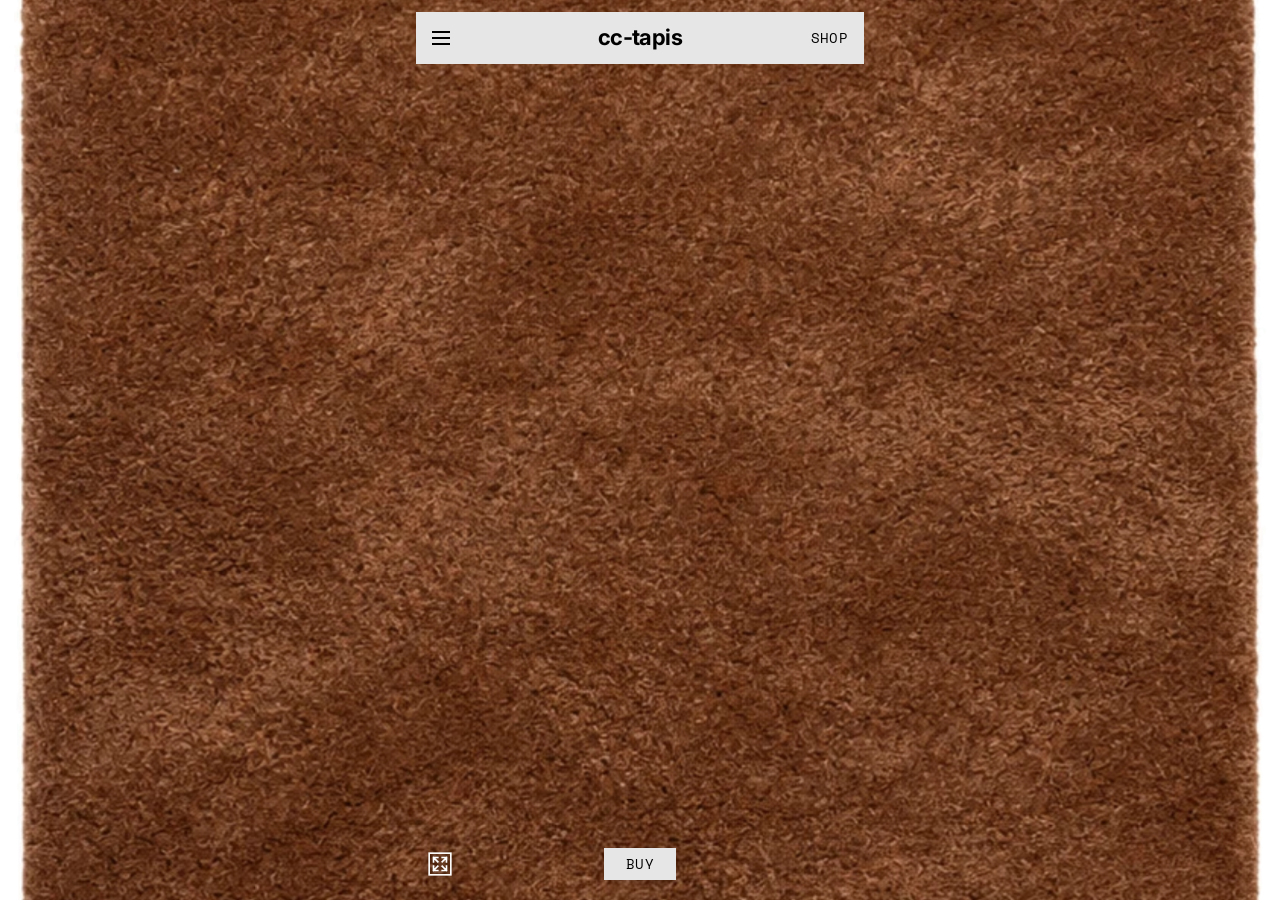
==== index.html @ 4717d080 "Buying: the rug rolls up into the bag, a pink note as on cc-tapis.com, the bag, check out and thank " ====
<!doctype html>
<html lang="en">
<head>
  <meta charset="utf-8">
  <meta name="viewport" content="width=device-width, initial-scale=1, viewport-fit=cover">
  <meta name="theme-color" content="#ffffff">
  <title>cc-tapis | Digital carpets</title>

  <link rel="preconnect" href="https://fonts.googleapis.com">
  <link rel="preconnect" href="https://fonts.gstatic.com" crossorigin>
  <link href="https://fonts.googleapis.com/css2?family=Inter:wght@300;400;600;700&family=Space+Mono:wght@400;700&display=swap" rel="stylesheet">


  <!-- The styles and the code below are fetched fresh on every visit (the live site would otherwise
       let phones keep an old copy for 10 minutes), so a change shows as soon as it's pushed -->
  <script>
    var fresh = Date.now();
    document.write('<link rel="stylesheet" href="css/tokens.css?' + fresh + '">');
    document.write('<link rel="stylesheet" href="css/main.css?' + fresh + '">');
  </script>
</head>
<body class="is-starting">

  <!-- Full screen: the carpet you can zoom and move around, with an arrow on each side -->
  <main class="stage" data-viewer>
    <div class="carpet">
      <img src="images/carpet-02-cacao-cut.png" alt="Plain velvet cc-tapis rug, ready to draw on" draggable="false">
      <canvas class="carpet__brush"></canvas>
      <canvas class="carpet__paint" aria-hidden="true"></canvas> <!-- Ripple Square: the ripples you draw (js/carpet-ripple.js) -->
      <canvas class="carpet__wind" aria-hidden="true"></canvas> <!-- GrandMa Patterns: the pile moving in the wind (js/carpet-blow.js) -->
      <div class="carpet__light" aria-hidden="true"></div> <!-- Hypercode: the lamp's light (js/carpet-lamp.js) -->
    </div>

    <!-- Zoomed out, a slim arrow each side of the rug, in the white beside it: there's another
         collection that way (swipe, or tap the arrow); none past the first or the last
         (js/carpet-collections.js) -->
    <button class="arrow arrow--prev" aria-label="Previous collection" data-switch="-1">
      <svg viewBox="0 0 8 16" aria-hidden="true"><path d="M7 1 1 8l6 7" /></svg>
    </button>
    <button class="arrow arrow--next" aria-label="Next collection" data-switch="1">
      <svg viewBox="0 0 8 16" aria-hidden="true"><path d="m1 1 6 7-6 7" /></svg>
    </button>
    <!-- The verb: tells you what you can do with this carpet, shown for a few seconds when the page opens -->
    <p class="verb" aria-live="polite" data-verb>To touch</p>
  </main>

  <!-- Top: grey bar like cc-tapis.com -->
  <header class="bar bar--top" data-fit-top>
    <button class="bar__side bar__side--left" aria-label="Open menu"><span class="menu-icon"></span></button>
    <span class="wordmark">cc-tapis</span>
    <a class="bar__side bar__side--right mono" href="https://cc-tapis.com/shop" target="_blank" rel="noopener" data-shop>Shop</a>
    <!-- Once a rug is bought, Shop gives way to the bag, with how many rugs are in it (js/carpet-cart.js) -->
    <button class="bar__side bar__side--right cart-bag" aria-label="Your bag" hidden data-bag>
      <svg viewBox="0 0 24 24" aria-hidden="true"><path d="M4 8h16l-1.2 13H5.2z" /><path d="M8.5 8V6.5a3.5 3.5 0 0 1 7 0V8" /></svg>
      <span class="cart-bag__count" data-bag-count>0</span>
    </button>
  </header>

  <!-- While the whole rug is in view, under the top bar: the lamp (left, Hypercode only); the
       rug's name, designer, size and price (centre) -->
  <div class="rug-info" data-rug-info>
    <!-- The lamp: turn it to light the rug from any side -->
    <div class="lamp-dial" role="slider" tabindex="0" aria-label="Lamp direction" aria-valuemin="0" aria-valuemax="359" data-lamp>
      <span class="lamp-dial__lamp"></span>
      <!-- the light in the room: tap the lamp to switch (js/carpet-lamp.js) -->
      <svg class="mood-icon mood-icon--evening" viewBox="0 0 16 16" aria-hidden="true">
        <path d="M3.5 11a4.5 4.5 0 0 1 9 0M1.5 11h13M8 3.5v1.5M3.2 5.6l1 1M12.8 5.6l-1 1" />
      </svg>
      <svg class="mood-icon mood-icon--daylight" viewBox="0 0 16 16" aria-hidden="true">
        <circle cx="8" cy="8" r="3" />
        <path d="M8 1.5v1.8M8 12.7v1.8M1.5 8h1.8M12.7 8h1.8M3.4 3.4l1.3 1.3M11.3 11.3l1.3 1.3M3.4 12.6l1.3-1.3M11.3 4.7l1.3-1.3" />
      </svg>
      <svg class="mood-icon mood-icon--night" viewBox="0 0 16 16" aria-hidden="true">
        <path d="M12.5 10.2A5.2 5.2 0 0 1 5.8 3.5a5.2 5.2 0 1 0 6.7 6.7z" />
      </svg>
      <span class="lamp-dial__status mono" aria-live="polite" data-lamp-status></span>
    </div>
    <div class="rug-info__text" aria-live="polite">
      <p class="rug-info__name" data-rug-name></p>
      <p class="rug-info__designer" data-rug-designer></p>
      <p class="rug-info__size mono" data-rug-size></p>
    </div>
    <!-- Save your rug as an image (js/carpet-save.js) -->
    <button class="save-rug" aria-label="Save your rug" data-save>
      <svg viewBox="0 0 24 24" aria-hidden="true"><path d="M6 3h12v18l-6-4.5L6 21z" /></svg>
    </button>
  </div>

  <!-- GrandMa Patterns' wind, where Hypercode has its lamp: tap to let the rug listen to your
       breath, hold for a breath without the microphone (js/carpet-blow.js). While it listens, a
       ring round it breathes, and swells with your breath. -->
  <button class="tool tool--blow" aria-label="Blow on the rug" aria-pressed="false" data-blow>
    <svg viewBox="0 0 24 24" aria-hidden="true">
      <path class="blow-line blow-line--1" d="M3 8h10a3 3 0 1 0-3-3" />
      <path class="blow-line blow-line--2" d="M3 12h15a3 3 0 1 1-3 3" />
      <path class="blow-line blow-line--3" d="M3 16h6" />
    </svg>
    <span class="blow-status mono" aria-live="polite" data-blow-status></span>
  </button>

  <!-- While the whole rug is in view, under it, above Buy: the row (js/carpet-strip.js),
       Hypercode's shapes or colours, GrandMa Patterns' rugs or Ripple Square's colourways -->
  <div class="rug-shapes" data-shape-options data-rug-options data-fit-under></div>
  <!-- ... and above it, on Hypercode only, which the row shows: its shapes or its colours
       (js/carpet-shapes.js) -->
  <div class="rug-tabs" role="tablist" data-rug-tabs data-fit-under>
    <button class="rug-tabs__tab mono" role="tab" aria-selected="true" data-tab="shape">Shape</button>
    <button class="rug-tabs__tab mono" role="tab" aria-selected="false" data-tab="colour">Colour</button>
  </div>

  <!-- Bottom, floating over the carpet: zoom (left), buy (centre), about this rug (right) -->
  <nav class="bar bar--bottom" data-fit-bottom>
    <!-- Zoom: switch between the close-up and the whole rug. Arrows out when you can zoom out, in when you can zoom in -->
    <button class="tool tool--zoom" aria-label="Zoom in or out" data-zoom>
      <svg class="zoom-icon zoom-icon--out" viewBox="0 0 24 24" aria-hidden="true">
        <rect x="2" y="2" width="20" height="20" />
        <path d="M10 10 6 6M6 10V6h4M14 10l4-4M14 6h4v4M10 14l-4 4M6 14v4h4M14 14l4 4M18 14v4h-4" />
      </svg>
      <svg class="zoom-icon zoom-icon--in" viewBox="0 0 24 24" aria-hidden="true">
        <rect x="2" y="2" width="20" height="20" />
        <path d="M6 6l4 4M10 6v4H6M18 6l-4 4M14 6v4h4M6 18l4-4M6 14h4v4M18 18l-4-4M18 14h-4v4" />
      </svg>
    </button>

    <button class="button button--wide mono" data-buy>Buy</button>

    <!-- About this rug: opens the sheet below (js/carpet-info.js); only while the whole rug is in view -->
    <button class="tool info-button" aria-label="About this rug" aria-expanded="false" data-info>
      <svg class="info-icon" viewBox="0 0 24 24" aria-hidden="true"><path d="M7 2H2v20h5M17 2h5v20h-5M12 7v10M7 12h10" /></svg>
    </button>
  </nav>

  <!-- About this rug: a sheet sliding up from below, in the grey of the top bar, with the whole
       rug, a few words about it, and its description, details and customisation (js/carpet-info.js) -->
  <!-- Buying (js/carpet-cart.js): while the rug rolls up and away, nothing else reacts -->
  <div class="cart-shield" data-cart-shield></div>
  <!-- ... then, as on cc-tapis.com, a pink note: we are rolling up your rug -->
  <section class="cart-note mono" aria-live="polite" aria-hidden="true" data-cart-note>
    <div class="cart-rule"><span class="cart-rule__line" aria-hidden="true"></span><button class="cart-rule__close mono" data-cart-note-close>Close</button><span class="cart-rule__line" aria-hidden="true"></span></div>
    <p class="cart-note__text">We are rolling up your rug</p>
    <div class="cart-buttons">
      <button class="cart-button mono" data-cart-open>Go to cart</button>
      <button class="cart-button cart-button--dark mono" data-cart-checkout>Proceed to check out</button>
    </div>
    <div class="cart-rule"><span class="cart-rule__line" aria-hidden="true"></span></div>
  </section>
  <!-- The bag: the rugs in it, each with [–] to take it out, the total, and check out -->
  <div class="cart-backdrop" data-cart-backdrop></div>
  <section class="cart-sheet mono" aria-label="Your bag" aria-hidden="true" data-cart-sheet>
    <div class="cart-rule"><span class="cart-rule__line" aria-hidden="true"></span><button class="cart-rule__close mono" data-cart-close>Close</button><span class="cart-rule__line" aria-hidden="true"></span></div>
    <div class="cart-sheet__scroll" data-cart-list></div>
  </section>
  <!-- Checked out: the end of the journey -->
  <section class="cart-thanks mono" aria-hidden="true" data-cart-thanks></section>

  <div class="info-backdrop" data-info-backdrop></div>
  <section class="info-sheet" aria-label="About this rug" aria-hidden="true" data-info-sheet>
    <div class="info-sheet__top">
      <span class="info-sheet__title">About this rug</span>
      <button class="tool info-sheet__close" aria-label="Close" data-info-close>
        <svg class="info-icon" viewBox="0 0 24 24" aria-hidden="true"><path d="M7 2H2v20h5M17 2h5v20h-5M7 12h10" /></svg>
      </button>
    </div>
    <div class="info-sheet__scroll" data-info-scroll></div>
  </section>

  <script>
    [
      "js/carpet-viewer.js",
      "js/carpet-strip.js",
      "js/carpet-colors.js",
      "js/carpet-shapes.js",
      "js/carpet-lamp.js",
      "js/carpet-sound.js",
      "js/carpet-save.js",
      "js/carpet-menu.js",
      "js/carpet-wind-sound.js",
      "js/carpet-blow.js",
      "js/carpet-rugs.js",
      "js/carpet-ripple-sound.js",
      "js/carpet-ripple.js",
      "js/carpet-info.js",
      "js/carpet-cart.js",
      "js/carpet-collections.js",
    ].forEach(function (src) { document.write('<script src="' + src + '?' + fresh + '"><\/script>'); });
  </script>
</body>
</html>
---- css/tokens.css ----
/*
  cc-tapis design tokens
  Based on cc-tapis.com. Change values here and the whole site follows.
*/

:root {
  /* Colours */
  --color-ink: #000000;          /* text, icons */
  --color-paper: #ffffff;        /* page background */
  --color-panel: #e6e6e6;        /* header, menu, bottom bars */
  --color-muted: #b9b9b9;        /* secondary text, placeholders */
  --color-accent: #788ce6;       /* ticker bar, main accent (periwinkle) */
  --color-pink: #fab4ff;
  --color-yellow: #fff59b;
  --color-mint: #a0dcbe;
  --carpet-color: #7a4a33;       /* main colour of the carpet on screen (brown rug) */

  /* Fonts
     cc-tapis uses Neue Haas Unica, Apercu Mono and Alte Haas Grotesk (paid).
     Inter and Space Mono are free stand-ins loaded from Google Fonts.
     Alte Haas Grotesk is free to download; if you install it, it is used for headlines. */
  --font-sans: "Inter", "Helvetica Neue", Helvetica, Arial, sans-serif;
  --font-mono: "Space Mono", "Courier New", monospace;
  --font-display: "Alte Haas Grotesk", "Inter", "Helvetica Neue", sans-serif;

  /* Type sizes */
  --text-xs: 10px;    /* tiny mono labels */
  --text-sm: 12px;    /* mono menus, buttons, captions */
  --text-md: 16px;    /* body, titles */
  --text-lg: 24px;
  --text-xl: 34px;    /* headlines */
  --text-xxl: 45px;

  --leading-tight: 1.05;
  --leading-normal: 1.3;

  /* Spacing */
  --space-1: 4px;
  --space-2: 8px;
  --space-3: 12px;
  --space-4: 16px;   /* standard side margin on mobile */
  --space-5: 24px;
  --space-6: 32px;
  --space-7: 48px;
  --space-8: 64px;

  /* Layout */
  --ticker-height: 22px;
  --header-height: 52px;
  --tagline-height: 48px;    /* the "WE MAKE RUGS" ASCII block under the header */
  --page-max-width: 480px;   /* mobile first: the site stays phone-width on big screens */

  /* Motion */
  --ease: cubic-bezier(0.2, 0.7, 0.2, 1);
  --duration: 250ms;
}
---- css/main.css ----
/*
  cc-tapis single-screen app.
  The carpet fills the whole screen; grey bars float on top and bottom.
  All colours, fonts and sizes come from tokens.css.
*/

/* ---------- Reset ---------- */

*,
*::before,
*::after {
  box-sizing: border-box;
}

html,
body {
  margin: 0;
  padding: 0;
  height: 100%;
  overflow: hidden; /* no scroll */
}

img {
  display: block;
}

a {
  color: inherit;
  text-decoration: none;
}

button {
  font: inherit;
  color: inherit;
  background: none;
  border: 0;
  padding: 0;
  cursor: pointer;
}

/* ---------- Base ---------- */

body {
  background: var(--color-paper);
  color: var(--color-ink);
  font-family: var(--font-sans);
  font-size: var(--text-md);
  line-height: var(--leading-normal);
  -webkit-font-smoothing: antialiased;
  -webkit-tap-highlight-color: transparent;
  overscroll-behavior: none;
}

.mono {
  font-family: var(--font-mono);
  font-size: var(--text-sm);
  text-transform: uppercase;
  letter-spacing: 0.02em;
}

.wordmark {
  font-family: var(--font-sans);
  font-weight: 700;
  font-size: 22px;
  letter-spacing: -0.03em;
  line-height: 1;
  text-transform: lowercase;
  transform: translateY(-1px); /* lines its letters up with Shop by eye (the "p" hangs below) */
}

/* ---------- Stage: the carpet, full screen ---------- */

.stage {
  position: fixed;
  inset: 0;
  overflow: hidden;
  touch-action: none; /* we handle drag and pinch ourselves */
  user-select: none;
  -webkit-user-select: none;
  cursor: grab;
}

.stage:active {
  cursor: grabbing;
}

/* Positioned and scaled by js/carpet-viewer.js: the rug photo with the drawing canvas on top */
/* (a round rug's photo is already cut out round, with a soft edge: js/carpet-shapes.js) */

.carpet {
  position: absolute;
  top: 0;
  left: 0;
  max-width: none;
  transform-origin: 0 0;
  will-change: transform;
  opacity: 0;
  -webkit-user-drag: none;
}

.carpet.is-ready {
  opacity: 1;
  transition: opacity 220ms var(--ease);
}

/* Changing the rug: fades out, swaps, fades back in (js/carpet-viewer.js) */
.carpet.is-ready.is-changing {
  opacity: 0;
}

.carpet img,
.carpet__brush {
  position: absolute;
  inset: 0;
  width: 100%;
  height: 100%;
}

.carpet__brush {
  cursor: crosshair;
}

/* The arrows: slim, in the white margin beside the whole rug (never on it), level with its middle
   (--rug-y, js/carpet-viewer.js), their outer edge in line with the bookmark's and the lamp's;
   only while it's all in view, and none where there's no other collection that way
   (js/carpet-collections.js). Each is tappable a little wider than the arrow, towards the edge. */
.arrow {
  --arrow-edge: calc(max(var(--space-4), (100vw - var(--page-max-width)) / 2 + var(--space-4)) + 6px);
  position: absolute;
  top: var(--rug-y, 50%);
  z-index: 1;
  width: 30px;
  height: 56px;
  margin-top: -28px;
  display: grid;
  align-items: center;
  color: var(--color-ink);
  opacity: 0;
  pointer-events: none;
  transition: opacity var(--duration) var(--ease);
}

.is-zoomed-out .arrow {
  opacity: 1;
  pointer-events: auto;
}

.is-zoomed-out .arrow.is-end,
.is-zoomed-out.is-switching .arrow,
.is-reading .arrow,
.is-buying .arrow {
  opacity: 0;
  pointer-events: none;
}

.arrow svg {
  width: 8px;
  height: 16px;
  fill: none;
  stroke: currentColor;
  stroke-width: 1.5;
  stroke-linecap: square;
}

.arrow--prev {
  left: calc(var(--arrow-edge) - 16px);
  justify-items: end;
  padding-right: 6px;
}

.arrow--next {
  right: calc(var(--arrow-edge) - 16px);
  justify-items: start;
  padding-left: 6px;
}

/* Karbon (Klim Type Foundry), trial version (fonts/TestKarbon-Light.otf): check its licence before
   the site is made public; without the file, the next font is used */
@font-face {
  font-family: "Karbon";
  src: url("../fonts/TestKarbon-Light.otf") format("opentype"), local("Test Karbon Light"), local("TestKarbon-Light");
  font-weight: 300;
  font-display: swap;
}

/* The verb over the carpet: fades in over 3 seconds, stays, gone after 5 seconds (until the page is loaded again) */
/* Sits on the middle of the rug: --rug-x / --rug-y are set by js/carpet-viewer.js as the rug moves */
.verb {
  position: absolute;
  top: var(--rug-y, 50%);
  left: var(--rug-x, 50%);
  transform: translate(-50%, -50%);
  z-index: 1;
  margin: 0;
  font-family: "Karbon", var(--font-display);
  font-size: 42px;
  font-weight: 300;
  letter-spacing: -0.02em;
  line-height: 1;
  white-space: nowrap;
  /* glass letters: a see-through brown fill with a light edge and a soft shadow, so the carpet shows through */
  color: rgba(218, 170, 125, 0.45); /* the light wool brown of a brushed stroke */
  text-shadow:
    0 0 1px rgba(232, 196, 160, 0.7),
    0 1px 0 rgba(232, 196, 160, 0.25),
    0 2px 14px rgba(40, 20, 10, 0.25);
  pointer-events: none; /* you can start drawing right through it */
  animation: verb 5s ease-in-out forwards;
}

@keyframes verb {
  0% { opacity: 0; }
  60% { opacity: 1; }
  84% { opacity: 1; }
  100% { opacity: 0; visibility: hidden; }
}

/* ---------- Grey bars (top and bottom), floating over the carpet ---------- */

.bar {
  position: fixed;
  left: 50%;
  transform: translateX(-50%);
  z-index: 2;
  width: calc(100% - var(--space-4) * 2);
  max-width: calc(var(--page-max-width) - var(--space-4) * 2);
  background: var(--color-panel);
  display: flex;
  align-items: center;
  justify-content: space-between;
}

.bar--top {
  top: calc(var(--space-3) + env(safe-area-inset-top));
  height: var(--header-height);
  padding: 0 var(--space-4);
  display: grid;
  grid-template-columns: 1fr auto 1fr;
}

.bar__side--left {
  justify-self: start;
  width: 32px;
  height: 32px;
  display: flex;
  align-items: center;
}

/* The menu icon: three lines, drawn so they sit exactly on the bar's middle
   (the ☰ character sat a few pixels low) */
.menu-icon {
  position: relative;
  width: 18px;
  height: 14px;
  border-top: 2px solid currentColor;
  border-bottom: 2px solid currentColor;
}

.menu-icon::before {
  content: "";
  position: absolute;
  left: 0;
  right: 0;
  top: 50%;
  height: 2px;
  margin-top: -1px;
  background: currentColor;
}

.bar__side--right {
  justify-self: end;
  font-size: 14px;
}

.bar--bottom {
  z-index: 3;
  bottom: calc(var(--space-3) + env(safe-area-inset-bottom));
  height: 48px;
  padding: 0 var(--space-2);
  background: none; /* no bar: the buttons float over the carpet */
  color: var(--color-paper);
}

/* ---------- Bottom bar contents ---------- */

.button {
  height: 32px;
  padding: 0 var(--space-4);
  background: var(--color-paper);
  color: var(--color-ink);
}

/* Buy: bigger letters, a narrower button, the letters in the exact middle
   (the mono font sits its capitals about 1px low, so they're lifted by that) */
.button--wide {
  width: 72px;
  padding: 0 0 1px;
  display: flex;
  align-items: center;
  justify-content: center;
  line-height: 1;
  font-size: 14px;
  background: var(--color-panel); /* the same grey as the top bar */
  box-shadow: 0 1px 6px rgba(0, 0, 0, 0.18); /* stays visible over the white page when zoomed out */
}

.tool {
  width: 32px;
  height: 32px;
}

/* Left: zoom between the close-up and the whole rug (js/carpet-viewer.js) */
.tool--zoom {
  display: grid;
  place-items: center;
  color: var(--color-paper);
  filter: drop-shadow(0 1px 3px rgba(0, 0, 0, 0.35)); /* readable on light rugs */
  transition: color var(--duration) var(--ease);
}

.zoom-icon {
  grid-area: 1 / 1;
  width: 26px;
  height: 26px;
  fill: none;
  stroke: currentColor;
  stroke-width: 1.5;
  stroke-linecap: square;
}

/* Close-up: arrows out (tap to see the whole rug). Zoomed out: arrows in (tap to go close) */
.zoom-icon--in,
.is-zoomed-out .zoom-icon--out {
  display: none;
}

.is-zoomed-out .zoom-icon--in {
  display: block;
}

/* Zoomed out it sits on the white page: black instead of white */
.is-zoomed-out .tool--zoom {
  color: var(--color-ink);
  filter: none;
}

/* ---------- Zoomed out: collection name, size and shapes (under the top bar) ---------- */

/* Shown only while the whole rug is in view (body.is-zoomed-out, set by js/carpet-viewer.js) */
.rug-info {
  position: fixed;
  left: 50%;
  top: calc(var(--space-3) + env(safe-area-inset-top) + var(--header-height) + var(--space-3));
  z-index: 1;
  transform: translateX(-50%);
  width: calc(100% - var(--space-4) * 2);
  max-width: calc(var(--page-max-width) - var(--space-4) * 2);
  min-height: 62px; /* fixed, so the full carpet always fits below it (js/carpet-viewer.js measures it) */
  display: grid;
  grid-template-columns: 1fr auto 1fr;
  align-items: start;
  opacity: 0;
  pointer-events: none;
  transition: opacity var(--duration) var(--ease);
}

.is-zoomed-out .rug-info {
  opacity: 1;
  pointer-events: auto;
}

.rug-info__text {
  grid-column: 2;
  text-align: center;
}

.rug-info p {
  margin: 0;
  white-space: nowrap;
}

.rug-info__name {
  font-size: 13px;
  text-transform: uppercase;
  font-weight: 600;
  line-height: 1.3;
}

.rug-info__designer {
  font-size: var(--text-sm);
  line-height: 1.4;
}

.rug-info__currency {
  font-family: var(--font-sans);
}

/* The size and price in cc-tapis blue */
.rug-info .rug-info__size {
  margin-top: var(--space-2); /* a little space between the name and the size */
  color: var(--color-accent);
}

/* Under the rug, just above Buy (shown only while zoomed out, like the name) */
.rug-shapes {
  position: fixed;
  left: 50%;
  bottom: calc(var(--space-3) + env(safe-area-inset-bottom) + 48px + var(--space-2));
  z-index: 1;
  transform: translateX(-50%);
  height: 34px; /* fixed, so the full carpet fits above it even before the shapes are added (js/carpet-viewer.js measures it) */
  display: flex;
  justify-content: center;
  opacity: 0;
  pointer-events: none;
  transition: opacity var(--duration) var(--ease);
}

.is-zoomed-out .rug-shapes {
  opacity: 1;
  pointer-events: auto;
}

/* The row under the rug (js/carpet-strip.js): the shapes, or the rugs, side by side. The one on
   show sits in a light grey frame, like cc-tapis's colour picker, that follows its own shape:
   tall around a tall rug, square around the square, round around the circle. */
.rug-shapes.strip {
  height: 46px; /* fixed, so the full carpet fits above it (js/carpet-viewer.js measures it) */
  align-items: center;
  gap: var(--space-2);
}

.strip__item {
  padding: 3px;
  display: grid;
  place-items: center;
  line-height: 0;
  border: 1.5px solid transparent;
  border-radius: 5px;
  transition: border-color var(--duration) var(--ease);
}

.strip__item:has(.shape-icon--circle) {
  border-radius: 50%;
}

.strip__item[aria-pressed="true"] {
  border-color: var(--color-muted);
}

/* Hypercode: two tabs over the row, Shape | Colour (js/carpet-shapes.js); the one picked in a
   small black pill, like the black bar of the page about the rug */
.rug-tabs {
  position: fixed;
  left: 50%;
  bottom: calc(var(--space-3) + env(safe-area-inset-bottom) + 48px + var(--space-5) + 50px + var(--space-2));
  z-index: 1;
  transform: translateX(-50%);
  display: flex;
  gap: var(--space-1);
  opacity: 0;
  pointer-events: none;
  transition: opacity var(--duration) var(--ease);
}

.is-zoomed-out .rug-tabs {
  opacity: 1;
  pointer-events: auto;
}

.rug-tabs__tab {
  padding: 3px 9px 2px;
  font-size: 11px;
  color: #8a8a8a;
  transition: background var(--duration) var(--ease), color var(--duration) var(--ease);
}

.rug-tabs__tab[aria-selected="true"] {
  background: var(--color-ink);
  color: var(--color-paper);
}

/* ... and the row under them: small pictures of the real rug, each with its name under it, with
   room between it and Buy */
[data-collection="hypercode"] .rug-shapes {
  bottom: calc(var(--space-3) + env(safe-area-inset-bottom) + 48px + var(--space-5));
}

[data-collection="hypercode"] .rug-shapes.strip {
  height: 50px;
  gap: var(--space-3);
  align-items: flex-start; /* the pictures in the same place on both tabs (the colours' names under them) */
  padding-top: var(--space-2);
  transition: opacity var(--duration) var(--ease);
}

.rug-shapes.is-swapping {
  opacity: 0 !important;
  transition-duration: 160ms;
}

.strip__item:has(.shape-thumb) {
  padding: 0;
  border: 0;
}

.shape-thumb {
  display: flex;
  flex-direction: column;
  align-items: center;
  gap: 5px;
  line-height: 1;
}

/* the picture in a thin frame, just outside the rug, when it's the one on show */
.shape-thumb__rug {
  display: block;
  height: 28px;
  width: auto;
  outline: 1.5px solid transparent;
  outline-offset: 3px;
  border-radius: 3px;
  transition: outline-color var(--duration) var(--ease);
}

.shape-thumb__rug--circle {
  border-radius: 50%;
}

.strip__item[aria-pressed="true"] .shape-thumb__rug {
  outline-color: var(--color-muted);
}

.shape-thumb__name {
  font-size: 9px;
  color: #8a8a8a;
  transition: color var(--duration) var(--ease);
}

.strip__item[aria-pressed="true"] .shape-thumb__name {
  color: var(--color-ink);
}

/* ---------- The lamp (zoomed out only, js/carpet-lamp.js) ---------- */

/* Light on the rug from where the lamp is (--light-x / --light-y, a point just outside the rug):
   bright on that side, shadow on the far side. Soft-light blending lights the velvet itself. */
.carpet__light {
  position: absolute;
  inset: 0;
  mask-size: 100% 100%; /* the rug photo itself is the mask (js/carpet-viewer.js): light only on the rug */
  -webkit-mask-size: 100% 100%;
  pointer-events: none;
  mix-blend-mode: soft-light;
  /* Evening (the first mood): warm, soft lamp light, the far side falling into shadow */
  /* (many stops: a long, gradual fade, so no ring shows where the light ends) */
  background:
    radial-gradient(circle at var(--light-x, 0%) var(--light-y, 0%),
      rgba(255, 186, 110, 0.65) 0, rgba(255, 186, 110, 0.5) 15%, rgba(255, 186, 110, 0.3) 32%,
      rgba(255, 186, 110, 0.14) 48%, rgba(255, 186, 110, 0.04) 62%, rgba(255, 186, 110, 0) 75%),
    radial-gradient(circle at var(--light-x, 0%) var(--light-y, 0%),
      rgba(0, 0, 0, 0) 40%, rgba(0, 0, 0, 0.12) 60%, rgba(0, 0, 0, 0.3) 85%, rgba(0, 0, 0, 0.5) 110%, rgba(0, 0, 0, 0.6) 130%);
  opacity: 0;
  transition: opacity 500ms var(--ease);
}

/* Lighting moods: tap the lamp to switch (js/carpet-lamp.js) */

/* Daylight: a bright room, soft cool light from the lamp's side, hardly any shadow */
.mood-daylight .carpet__light {
  background:
    radial-gradient(circle at var(--light-x, 0%) var(--light-y, 0%), rgba(236, 242, 255, 0.75) 0, rgba(236, 242, 255, 0.25) 90%),
    radial-gradient(circle at var(--light-x, 0%) var(--light-y, 0%), rgba(0, 0, 0, 0) 70%, rgba(0, 0, 0, 0.2) 140%);
}

/* Night: a dark room with one warm spotlight where the lamp is */
.mood-night .carpet__light {
  background:
    radial-gradient(circle at var(--spot-x, 40%) var(--spot-y, 40%),
      rgba(255, 214, 160, 0.9) 0, rgba(255, 214, 160, 0.75) 8%, rgba(255, 214, 160, 0.52) 17%,
      rgba(255, 214, 160, 0.3) 27%, rgba(255, 214, 160, 0.14) 37%, rgba(255, 214, 160, 0.05) 47%,
      rgba(255, 214, 160, 0) 58%),
    radial-gradient(circle at var(--spot-x, 40%) var(--spot-y, 40%),
      rgba(0, 0, 0, 0) 10%, rgba(0, 0, 0, 0.12) 22%, rgba(0, 0, 0, 0.32) 35%,
      rgba(0, 0, 0, 0.55) 50%, rgba(0, 0, 0, 0.72) 66%, rgba(0, 0, 0, 0.82) 85%);
}

/* ... and the room itself is dark: the whole rug dims, the spotlight brings it back */
.is-zoomed-out.mood-night .carpet img,
.is-zoomed-out.mood-night .carpet__brush {
  filter: brightness(0.72);
}

.carpet img,
.carpet__brush {
  transition: filter 500ms var(--ease);
}

.is-zoomed-out .carpet__light {
  opacity: 1;
}

/* The dial, left of the name: a ring with the lamp on it. Drag the lamp round to move the light. */
.lamp-dial {
  grid-column: 1;
  grid-row: 1;
  justify-self: start;
  position: relative;
  width: 34px;
  height: 34px;
  border: 1.5px solid var(--color-muted);
  border-radius: 50%;
  cursor: grab;
  touch-action: none;
}

/* A short word under the dial: is the tilt working? (js/carpet-lamp.js) */
.lamp-dial__status {
  position: absolute;
  top: calc(100% + 6px);
  left: -2px;
  font-size: var(--text-xs);
  color: #6b6b6b;
  white-space: nowrap;
  pointer-events: none;
}

/* Following the phone's tilt: nothing to drag */
.lamp-dial.is-tilting {
  cursor: default;
}

/* A bigger area to grab than the ring itself */
.lamp-dial::before {
  content: "";
  position: absolute;
  inset: -10px;
}

.lamp-dial__lamp {
  position: absolute;
  top: 50%;
  left: 50%;
  width: 10px;
  height: 10px;
  margin: -5px 0 0 -5px;
  border-radius: 50%;
  /* a softly glowing, warm lamp light: something to play with */
  background: radial-gradient(circle, #fbf1dc 0, #ecd2a2 55%, #d9b277 100%);
  box-shadow: 0 0 5px 1px rgba(226, 190, 128, 0.6), 0 0 12px 3px rgba(226, 190, 128, 0.28);
  transform: rotate(var(--lamp-angle, -135deg)) translateX(16px);
}

/* ---------- Save your rug (top right of the zoomed-out view, js/carpet-save.js) ---------- */

.save-rug {
  grid-column: 3;
  grid-row: 1;
  justify-self: end;
  width: 34px;
  height: 34px;
  display: grid;
  place-items: center;
}

.save-rug svg {
  width: 22px;
  height: 22px;
  fill: none;
  stroke: var(--color-ink);
  stroke-width: 1.5;
  stroke-linejoin: round;
  transition: fill var(--duration) var(--ease);
}

/* Just saved: the bookmark fills in for a moment */
.save-rug.is-saved svg {
  fill: var(--color-ink);
}

/* The light in the room, as an icon inside the lamp's ring: sunset (Evening), sun (Daylight), moon (Night) */
.mood-icon {
  position: absolute;
  top: 50%;
  left: 50%;
  width: 16px;
  height: 16px;
  margin: -8px 0 0 -8px;
  fill: none;
  stroke: var(--color-ink);
  stroke-width: 1.3;
  stroke-linecap: round;
  stroke-linejoin: round;
  display: none;
}

.mood-icon--evening,
.mood-daylight .mood-icon--daylight,
.mood-night .mood-icon--night {
  display: block;
}

.mood-daylight .mood-icon--evening,
.mood-night .mood-icon--evening {
  display: none;
}

/* ---------- Blowing on the rug (blow.html, js/carpet-blow.js) ---------- */

/* The pile in the wind: the photo redrawn over itself, shown only while the wind moves it */
.carpet__wind {
  position: absolute;
  inset: 0;
  width: 100%;
  height: 100%;
  pointer-events: none;
  opacity: 0;
  transition: filter 500ms var(--ease);
}

.is-blowing .carpet__wind {
  opacity: 1;
}

/* ... and the photo under it steps aside, so the soft edge doesn't show twice */
.is-blowing .carpet img {
  visibility: hidden;
}

.is-zoomed-out.mood-night .carpet__wind {
  filter: brightness(0.72);
}

/* The wind, where Hypercode has its lamp (left of the rug's name), in view zoomed in or out.
   White lines over the rug; while listening they sit in a white circle and stretch out with your
   breath (--breath, 0..1), and a ring round it breathes slowly and swells with your breath */
.tool--blow {
  position: fixed;
  top: calc(var(--space-3) + env(safe-area-inset-top) + var(--header-height) + var(--space-3));
  left: max(var(--space-4), (100vw - var(--page-max-width)) / 2 + var(--space-4));
  z-index: 2;
  width: 34px;
  height: 34px;
  display: grid;
  place-items: center;
  border-radius: 50%;
  color: var(--color-paper);
  filter: drop-shadow(0 1px 3px rgba(0, 0, 0, 0.35));
  touch-action: none;
  -webkit-user-select: none;
  user-select: none;
  -webkit-touch-callout: none;
  transition: background var(--duration) var(--ease), color var(--duration) var(--ease);
}

.tool--blow svg {
  width: 24px;
  height: 24px;
  fill: none;
  stroke: currentColor;
  stroke-width: 1.5;
  stroke-linecap: round;
  overflow: visible;
}

.blow-line {
  transform-box: fill-box;
  transform-origin: left center;
  transform: translateX(calc(var(--breath, 0) * 3px)) scaleX(calc(1 + var(--breath, 0) * 0.25));
}

.blow-line--2 {
  transform: translateX(calc(var(--breath, 0) * 5px)) scaleX(calc(1 + var(--breath, 0) * 0.25));
}

.tool--blow.is-listening {
  background: var(--color-paper);
  color: var(--color-ink);
  filter: none;
}

.is-zoomed-out .tool--blow:not(.is-listening) {
  color: var(--color-ink);
  filter: none;
}

/* Zoomed out, a thin ring like the lamp's, so it reads as a button too */
.is-zoomed-out .tool--blow {
  border: 1.5px solid var(--color-muted);
}

/* The ring: breathing slowly while it listens (before), swelling with your breath (after) */
.tool--blow::before,
.tool--blow::after {
  content: "";
  position: absolute;
  inset: -6px;
  border: 1.5px solid currentColor;
  border-radius: 50%;
  opacity: 0;
  pointer-events: none;
}

.tool--blow.is-listening::before {
  opacity: 0.35;
  animation: breathe 3.2s var(--ease) infinite;
}

.tool--blow.is-listening::after {
  opacity: calc(var(--breath, 0) * 0.9);
  transform: scale(calc(1 + var(--breath, 0) * 0.32));
}

@keyframes breathe {
  0%,
  100% {
    transform: scale(1);
  }
  50% {
    transform: scale(1.12);
  }
}

/* While listening on a close-up, a soft shadow keeps it visible on the rug */
.tool--blow.is-listening {
  box-shadow: 0 1px 6px rgba(0, 0, 0, 0.18);
}

/* A short line under the button: what to do, or why the microphone isn't there */
.blow-status {
  position: absolute;
  top: calc(100% + 10px);
  left: 0;
  padding: 2px 6px;
  background: var(--color-paper);
  color: var(--color-ink);
  font-size: var(--text-xs);
  white-space: nowrap;
  pointer-events: none;
}

.blow-status:empty {
  display: none;
}

/* ?debug: what the microphone hears */
.blow-debug {
  position: fixed;
  top: calc(var(--header-height) + 64px);
  left: var(--space-2);
  z-index: 10;
  margin: 0;
  padding: var(--space-2);
  background: rgba(0, 0, 0, 0.7);
  color: #fff;
  font: 10px/1.4 var(--font-mono);
  white-space: pre-wrap;
  max-width: calc(100% - var(--space-4));
  pointer-events: none;
}

/* The rugs of the collection, as small pictures in the strip (blow.html, js/carpet-rugs.js):
   each whole rug, never cropped, so its edge and depth show */
.rug-thumb {
  display: block;
  width: auto;
  height: 34px;
  pointer-events: none;
}

/* ---------- The menu: a paper receipt printing out of the top bar (js/carpet-menu.js) ---------- */

/* The slot: right under the top bar, as wide as it. The paper hides above it until it prints.
   Dark paper, white print. */
.receipt {
  --receipt-paper: #111111;
  --receipt-ink: var(--color-paper);
  --receipt-soft: #9a9a9a; /* designers, verbs, the footer */
  --receipt-line: #4a4a4a; /* the dotted rules and dashed lines */
  position: fixed;
  left: 50%;
  top: calc(var(--space-3) + env(safe-area-inset-top) + var(--header-height));
  z-index: 4;
  transform: translateX(-50%);
  width: calc(100% - var(--space-4) * 2 - var(--space-5) * 2);
  max-width: calc(var(--page-max-width) - var(--space-4) * 2 - var(--space-5) * 2);
  padding-bottom: 12px; /* room for the torn edge and its shadow */
  overflow: hidden;
  pointer-events: none;
  visibility: hidden;
}

.receipt.is-open,
.receipt.is-closing {
  visibility: visible;
}

.receipt.is-open {
  pointer-events: auto;
}

/* The paper: glides out of the bar in one smooth movement, slowing as it comes to rest */
.receipt__paper {
  position: relative;
  padding: var(--space-3) var(--space-4) var(--space-4);
  background: var(--receipt-paper);
  color: var(--receipt-ink);
  font-size: var(--text-sm);
  text-align: center;
  text-transform: uppercase;
  filter: drop-shadow(0 2px 4px rgba(0, 0, 0, 0.25));
  transform: translateY(-110%);
}

.receipt.is-open .receipt__paper {
  animation: receipt-print 650ms cubic-bezier(0.22, 1, 0.36, 1) forwards;
}

.receipt.is-closing .receipt__paper {
  animation: receipt-roll-up 380ms cubic-bezier(0.55, 0, 0.75, 0.25) forwards;
}

@keyframes receipt-print {
  from { transform: translateY(-110%); }
  to   { transform: translateY(0); }
}

@keyframes receipt-roll-up {
  from { transform: translateY(0); }
  to   { transform: translateY(-110%); }
}

/* The torn edge along the bottom */
.receipt__paper::after {
  content: "";
  position: absolute;
  left: 0;
  right: 0;
  top: 100%;
  height: 8px;
  background:
    linear-gradient(135deg, var(--receipt-paper) 50%, transparent 50%) 0 0 / 12px 8px repeat-x,
    linear-gradient(-135deg, var(--receipt-paper) 50%, transparent 50%) 0 0 / 12px 8px repeat-x;
}

.receipt p {
  margin: 0;
}

.receipt__rule {
  overflow: hidden;
  white-space: nowrap;
  color: var(--receipt-line);
  font-size: var(--text-xs);
  letter-spacing: 0.05em;
}

.receipt__title {
  padding: var(--space-2) 0;
  letter-spacing: 0.08em;
}

.receipt__list {
  margin: 0;
  padding: var(--space-1) 0;
  list-style: none;
}

/* Each collection: its name and what you do with it on one line, the designer under it */
.receipt__item {
  display: grid;
  grid-template-columns: 1fr auto;
  column-gap: var(--space-3);
  padding: var(--space-3) 0;
  border-bottom: 1px dashed var(--receipt-line);
  color: inherit;
  text-align: left;
  text-decoration: none;
}

.receipt__list li:last-child .receipt__item {
  border-bottom: 0;
}

.receipt__name {
  font-weight: 700;
}

.receipt__verb {
  color: var(--receipt-soft);
}

.receipt__designer {
  grid-column: 1 / -1;
  margin-top: 2px;
  color: var(--receipt-soft);
  font-size: var(--text-xs);
}

/* The collection you're looking at: marked like a ticked line on the receipt */
.receipt__item[aria-current="page"] .receipt__name::before {
  content: "→ ";
}

.receipt__foot {
  padding-top: var(--space-2);
  color: var(--receipt-soft);
  font-size: var(--text-xs);
}

/* ---------- Swiping between collections (js/carpet-viewer.js, js/carpet-menu.js) ---------- */

/* Going to another collection only the rug moves: its name above and its row below fade out
   while it slides away, and fade back in with the next collection's as the next rug arrives */
.is-zoomed-out.is-switching .rug-info,
.is-zoomed-out.is-switching .rug-shapes,
.is-zoomed-out.is-switching .rug-tabs,
.is-zoomed-out.is-switching .info-button {
  opacity: 0;
  transition-duration: 180ms;
}

/* ---------- One page, two collections (js/carpet-collections.js) ---------- */

/* Until the collection in the address has its rug in place, the rug stays hidden */
.is-starting .carpet {
  opacity: 0;
}

/* Each collection's own parts: only Hypercode has the lamp and the Shape | Colour tabs; only
   GrandMa Patterns the wind */
[data-collection]:not([data-collection="hypercode"]) .lamp-dial,
[data-collection]:not([data-collection="hypercode"]) .rug-tabs,
[data-collection]:not([data-collection="hypercode"]) .carpet__light,
[data-collection]:not([data-collection="grandma-patterns"]) .tool--blow,
[data-collection]:not([data-collection="grandma-patterns"]) .carpet__wind {
  display: none;
}

/* the lamp's night mood dims only Hypercode's rug */
[data-collection]:not([data-collection="hypercode"]) .carpet img,
[data-collection]:not([data-collection="hypercode"]) .carpet__wind {
  filter: none;
}


/* "To blow" on GrandMa Patterns' colourful rugs: white glass letters */
[data-collection="grandma-patterns"] .verb {
  color: rgba(255, 255, 255, 0.85);
  text-shadow:
    0 0 1px rgba(255, 255, 255, 0.6),
    0 2px 14px rgba(0, 0, 0, 0.3);
}

/* ---------- Ripple Square (js/carpet-ripple.js) ---------- */

/* The colours you paint, over the photo */
.carpet__paint {
  position: absolute;
  inset: 0;
  width: 100%;
  height: 100%;
  pointer-events: none;
}

[data-collection]:not([data-collection="ripple-square"]) .carpet__paint {
  display: none;
}

/* On the blank canvas, "To paint" in dark letters */
[data-collection="ripple-square"] .verb {
  color: rgba(40, 30, 25, 0.55);
  text-shadow: 0 1px 10px rgba(255, 255, 255, 0.8);
}

/* A colourway in the row: a rounded square, its ground on the left and its leaf on the right */
.paint-swatch {
  display: block;
  width: 30px;
  height: 30px;
  border-radius: 5px;
  background: linear-gradient(90deg, var(--a) 50%, var(--b) 50%);
}

/* ---------- About this rug (js/carpet-info.js) ---------- */

/* [+], bottom right: drawn like the zoom icon on the left, the same size and line. Only while
   the whole rug is in view (its place stays, so Buy stays centred) */
.info-button {
  display: grid;
  place-items: center;
  color: var(--color-ink);
  opacity: 0;
  pointer-events: none;
  transition: opacity var(--duration) var(--ease);
}

.is-zoomed-out .info-button {
  opacity: 1;
  pointer-events: auto;
}

.info-icon {
  width: 26px;
  height: 26px;
  fill: none;
  stroke: currentColor;
  stroke-width: 1.5;
  stroke-linecap: square;
}

/* While the sheet is open, the rug above it only closes it (nothing else on the page reacts) */
.info-backdrop {
  position: fixed;
  inset: 0;
  z-index: 5;
  background: rgba(0, 0, 0, 0.12); /* the page behind dims a little */
  opacity: 0;
  pointer-events: none;
  transition: opacity 800ms cubic-bezier(0.65, 0, 0.35, 1);
}

.is-reading .info-backdrop {
  opacity: 1;
  pointer-events: auto;
}

/* The sheet: the grey of the top bar, floating with its margins, as tall as the screen less them
   (its top lines up with the top bar's); it slides up from below like a page (js/carpet-info.js). One font throughout, headings in capitals, as on cc-tapis.com. */
.info-sheet {
  position: fixed;
  left: 0;
  right: 0;
  top: calc(var(--space-3) + env(safe-area-inset-top));
  z-index: 6;
  width: calc(100% - var(--space-4) * 2);
  max-width: calc(var(--page-max-width) - var(--space-4) * 2);
  height: calc(100% - var(--space-3) * 2 - env(safe-area-inset-top) - env(safe-area-inset-bottom));
  margin: 0 auto;
  display: none;
  flex-direction: column;
  background: var(--color-panel);
  font-family: var(--font-mono); /* the font of the size and price on the home page, and only it */
  font-size: 12px; /* one font, one size, one weight for everything on it: headings only in capitals */
  font-weight: 400;
  /* put away: just below the screen. It slides up like a page, smoothly: starting gently, moving
     steadily and settling gently (js/carpet-info.js: SLIDE_TIME), on the graphics chip so it never
     stutters */
  transform: translateY(calc(100% + var(--space-6)));
  transition: transform 800ms cubic-bezier(0.65, 0, 0.35, 1);
  will-change: transform;
}

.info-sheet.is-shown {
  transform: translateY(0);
}

.info-sheet.is-dragging {
  transition: none;
}

.info-sheet.is-open {
  display: flex;
}

/* Its top: a black bar, the title in the middle, [–] on the right, in white, floating clear of
   the sheet's edges; stays put while what's under it scrolls */
.info-sheet__top {
  flex: none;
  height: 44px;
  margin: var(--space-3) var(--space-3) var(--space-2);
  padding: 0 var(--space-3);
  background: var(--color-ink);
  color: var(--color-paper);
  display: grid;
  grid-template-columns: 1fr auto 1fr;
  align-items: center;
  cursor: pointer;
}

.info-sheet__title {
  grid-column: 2;
  text-transform: uppercase;
}

.info-sheet__close {
  grid-column: 3;
  justify-self: end;
  display: grid;
  place-items: center;
}

.info-sheet__scroll {
  flex: 1;
  overflow-y: auto;
  overscroll-behavior: contain;
  -webkit-overflow-scrolling: touch;
  scrollbar-width: none; /* no scroll bar on the grey, as on a phone */
  padding: 0 var(--space-4) var(--space-7);
}

.info-sheet__scroll::-webkit-scrollbar {
  display: none;
}

/* The whole rug, cut out, straight on the grey */
.info-picture {
  margin: 0;
  aspect-ratio: 4 / 5;
  padding: var(--space-3) var(--space-4);
  display: grid;
  place-items: center;
}

.info-picture img {
  max-width: 100%;
  max-height: 100%;
  object-fit: contain;
}

.info-head {
  margin-top: var(--space-5);
}

.info-head p {
  margin: 0;
}

.info-head__name {
  text-transform: uppercase;
  line-height: 1.3;
}

.info-head__designer {
  line-height: 1.3;
}

.info-head .info-head__size {
  margin: var(--space-2) 0 var(--space-6);
}

/* The parts folded away: [+] Description, [+] Product details, [+] Customisation. An open one's
   title stays at the top while you scroll through it. */
.info-part {
  border-top: 1px solid var(--color-ink);
}

.info-part:last-child {
  border-bottom: 1px solid var(--color-ink);
}

.info-part__title {
  position: sticky;
  top: 0;
  z-index: 1;
  width: 100%;
  padding: var(--space-3) 0;
  text-align: left;
  text-transform: uppercase;
  background: var(--color-panel);
}

.info-part__wrap {
  display: grid;
  grid-template-rows: 0fr;
  transition: grid-template-rows 320ms var(--ease);
}

.info-part__title[aria-expanded="true"] + .info-part__wrap {
  grid-template-rows: 1fr;
}

.info-part__body {
  overflow: hidden;
}

.info-text {
  margin: 0 0 var(--space-3);
  line-height: 1.5;
}

.info-text:last-child {
  margin-bottom: var(--space-4);
}

/* Product details: label and value side by side */
.info-details {
  display: grid;
  grid-template-columns: 8.5em 1fr;
  gap: var(--space-2) var(--space-3);
  margin: 0 0 var(--space-4);
}

.info-details dt {
  padding-top: 2px;
  color: #6b6b6b;
  text-transform: uppercase;
}

.info-details dd {
  margin: 0;
}

/* ---------- Buying (js/carpet-cart.js) ---------- */

/* Shop gives way to the bag: a thin-line bag, the number of rugs small inside it */
.cart-bag {
  position: relative;
  width: 32px;
  height: 32px;
  display: grid;
  place-items: center;
}

.cart-bag[hidden],
[data-shop][hidden] {
  display: none;
}

.cart-bag svg {
  grid-area: 1 / 1;
  width: 26px;
  height: 26px;
  fill: none;
  stroke: currentColor;
  stroke-width: 1.4;
  stroke-linejoin: round;
}

.cart-bag__count {
  grid-area: 1 / 1;
  margin-top: 6px;
  font-family: var(--font-mono);
  font-size: 10px;
  line-height: 1;
}

/* a rug lands in it: a soft little bounce */
.cart-bag.is-landing {
  animation: bag-land 520ms var(--ease);
}

@keyframes bag-land {
  0%,
  100% {
    transform: scale(1);
  }
  35% {
    transform: scale(1.22) translateY(1px);
  }
  65% {
    transform: scale(0.94);
  }
}

/* While the rug rolls up and away (and the note is up), nothing else reacts */
.cart-shield {
  position: fixed;
  inset: 0;
  z-index: 4;
  display: none;
}

.is-buying .cart-shield {
  display: block;
}

/* The rug being rolled up: its picture over the page, and the roll travelling up from its
   bottom edge, the rug wound round it (lit along its top, shaded under it) */
.roll-rug,
.roll-rug__roll {
  position: fixed;
  z-index: 5;
  pointer-events: none;
}

.roll-rug {
  background-size: 100% 100%;
}

.roll-rug__roll {
  border-radius: 999px;
  background-repeat: repeat-y;
  box-shadow: 0 4px 10px rgba(0, 0, 0, 0.25);
  overflow: hidden;
}

.roll-rug__shade {
  position: absolute;
  inset: 0;
  background: linear-gradient(
    to bottom,
    rgba(255, 255, 255, 0.3) 0%,
    rgba(255, 255, 255, 0.05) 25%,
    rgba(0, 0, 0, 0) 45%,
    rgba(0, 0, 0, 0.25) 78%,
    rgba(0, 0, 0, 0.5) 100%
  );
}

/* ---------- The pink notes, as on cc-tapis.com: pink, mono capitals, °~*~° rules ---------- */

.cart-note,
.cart-sheet,
.cart-thanks {
  --cart-pink: var(--color-pink);
  background: var(--cart-pink);
  color: var(--color-ink);
  font-size: 13px;
  letter-spacing: 0.04em;
}

/* the note: drops in under the top bar */
.cart-note {
  position: fixed;
  left: 0;
  right: 0;
  top: calc(var(--space-3) + env(safe-area-inset-top) + var(--header-height) + var(--space-2));
  z-index: 6;
  width: calc(100% - var(--space-4) * 2);
  max-width: calc(var(--page-max-width) - var(--space-4) * 2);
  margin: 0 auto;
  padding: var(--space-3) var(--space-3) var(--space-2);
  text-align: center;
  opacity: 0;
  transform: translateY(-14px);
  pointer-events: none;
  transition: opacity 500ms cubic-bezier(0.65, 0, 0.35, 1), transform 500ms cubic-bezier(0.65, 0, 0.35, 1);
}

.cart-note.is-open {
  opacity: 1;
  transform: translateY(0);
  pointer-events: auto;
}

/* a rule: °~*~° to each side (of Close, on the top one), cut off at the edge */
.cart-rule {
  display: flex;
  align-items: center;
  gap: var(--space-3);
  white-space: nowrap;
}

.cart-rule__line {
  flex: 1;
  overflow: hidden;
  font-size: 11px;
  letter-spacing: 0;
}

.cart-rule__close {
  flex: none;
  font-size: 13px;
}

.cart-note__text {
  margin: var(--space-5) 0 var(--space-3);
}

.cart-buttons {
  display: flex;
  justify-content: center;
  flex-wrap: wrap;
  gap: var(--space-2);
  margin-bottom: var(--space-5);
}

.cart-button {
  padding: 10px 12px;
  border: 1px solid var(--color-ink);
  border-radius: 3px;
  font-size: 12px;
  letter-spacing: 0.04em;
}

.cart-button--dark {
  background: var(--color-ink);
  color: var(--cart-pink, var(--color-pink));
}

/* ---------- The bag's sheet ---------- */

.cart-backdrop {
  position: fixed;
  inset: 0;
  z-index: 5;
  background: rgba(0, 0, 0, 0.12);
  opacity: 0;
  pointer-events: none;
  transition: opacity 800ms cubic-bezier(0.65, 0, 0.35, 1);
}

.is-in-cart .cart-backdrop {
  opacity: 1;
  pointer-events: auto;
}

/* like the page about a rug: floating with the bars' margins, sliding up smoothly */
.cart-sheet {
  position: fixed;
  left: 0;
  right: 0;
  bottom: calc(var(--space-3) + env(safe-area-inset-bottom));
  z-index: 6;
  width: calc(100% - var(--space-4) * 2);
  max-width: calc(var(--page-max-width) - var(--space-4) * 2);
  max-height: calc(100% - var(--space-3) * 2 - env(safe-area-inset-top) - env(safe-area-inset-bottom));
  margin: 0 auto;
  padding: var(--space-3) var(--space-3) 0;
  display: flex;
  flex-direction: column;
  transform: translateY(calc(100% + var(--space-6)));
  transition: transform 800ms cubic-bezier(0.65, 0, 0.35, 1);
  will-change: transform;
}

.cart-sheet.is-open {
  transform: translateY(0);
}

.cart-sheet__scroll {
  overflow-y: auto;
  scrollbar-width: none;
  padding-top: var(--space-4);
}

.cart-sheet__scroll::-webkit-scrollbar {
  display: none;
}

.cart-empty {
  margin: var(--space-5) 0 var(--space-6);
  text-align: center;
}

/* a rug in the bag: its picture on a white tile, its words, [–] to take it out */
.cart-item {
  display: grid;
  grid-template-columns: 64px 1fr auto;
  gap: var(--space-3);
  align-items: start;
  padding: var(--space-3) 0;
  border-bottom: 1px dashed var(--color-ink);
}

.cart-item__picture {
  width: 64px;
  height: 64px;
  padding: 4px;
  display: grid;
  place-items: center;
  background: var(--color-paper);
}

.cart-item__picture img {
  max-width: 100%;
  max-height: 100%;
  object-fit: contain;
}

.cart-item__words p {
  margin: 0;
  line-height: 1.5;
}

.cart-item__remove {
  font-size: 13px;
  letter-spacing: 0;
}

.cart-total {
  display: flex;
  justify-content: space-between;
  padding: var(--space-4) 0 var(--space-5);
}

/* ---------- Thank you: the end ---------- */

.cart-thanks {
  position: fixed;
  inset: 0;
  z-index: 8;
  display: flex;
  flex-direction: column;
  align-items: center;
  justify-content: center;
  gap: var(--space-4);
  padding: var(--space-6) var(--space-4);
  text-align: center;
  opacity: 0;
  pointer-events: none;
  transition: opacity 700ms cubic-bezier(0.65, 0, 0.35, 1);
}

.cart-thanks.is-open {
  opacity: 1;
  pointer-events: auto;
}

.cart-thanks p {
  margin: 0;
}

.cart-thanks__rule {
  width: 100%;
  overflow: hidden;
  white-space: nowrap;
  font-size: 11px;
  letter-spacing: 0;
}

.cart-thanks__big {
  font-size: 28px;
  letter-spacing: 0.02em;
}

.cart-thanks__rugs {
  display: flex;
  justify-content: center;
  flex-wrap: wrap;
  gap: var(--space-3);
  margin: var(--space-3) 0;
}

.cart-thanks__rugs img {
  width: 84px;
  height: 84px;
  padding: 6px;
  object-fit: contain;
  background: var(--color-paper);
}
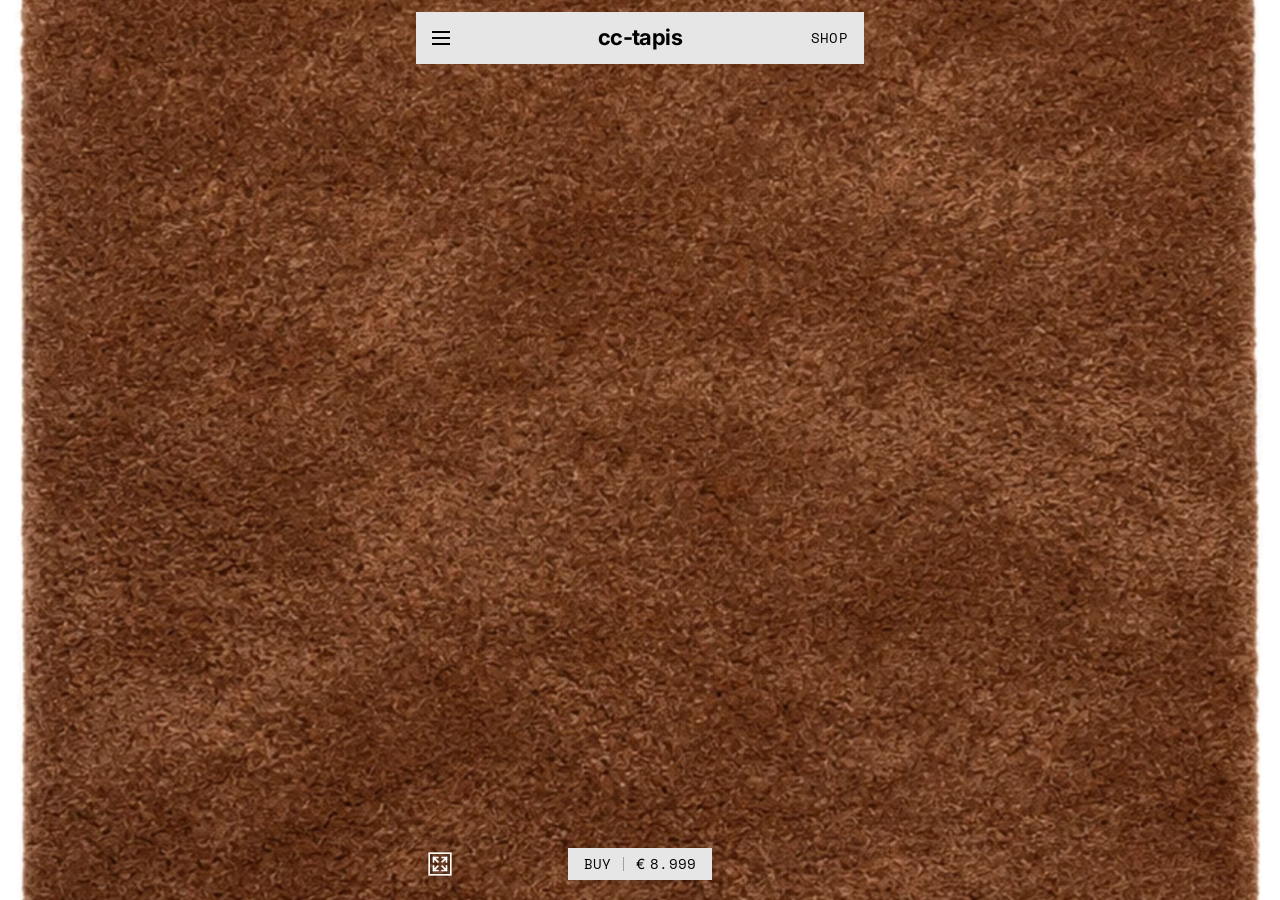
==== commit ae2f188c: "Price moves into the Buy button: BUY | € 8.999 The top line now shows only the size. One function (s" ====
--- a/index.html
+++ b/index.html
@@ -60,7 +60,7 @@
        rug's name, designer, size and price (centre) -->
   <div class="rug-info" data-rug-info>
     <!-- The lamp: turn it to light the rug from any side -->
-    <div class="lamp-dial" role="slider" tabindex="0" aria-label="Lamp direction" aria-valuemin="0" aria-valuemax="359" data-lamp>
+    <div class="lamp-dial is-inviting" role="slider" tabindex="0" aria-label="Lamp direction" aria-valuemin="0" aria-valuemax="359" data-lamp>
       <span class="lamp-dial__lamp"></span>
       <!-- the light in the room: tap the lamp to switch (js/carpet-lamp.js) -->
       <svg class="mood-icon mood-icon--evening" viewBox="0 0 16 16" aria-hidden="true">
@@ -74,6 +74,7 @@
         <path d="M12.5 10.2A5.2 5.2 0 0 1 5.8 3.5a5.2 5.2 0 1 0 6.7 6.7z" />
       </svg>
       <span class="lamp-dial__status mono" aria-live="polite" data-lamp-status></span>
+      <span class="tool-label mono" aria-hidden="true">Light</span>
     </div>
     <div class="rug-info__text" aria-live="polite">
       <p class="rug-info__name" data-rug-name></p>
@@ -89,13 +90,14 @@
   <!-- GrandMa Patterns' wind, where Hypercode has its lamp: tap to let the rug listen to your
        breath, hold for a breath without the microphone (js/carpet-blow.js). While it listens, a
        ring round it breathes, and swells with your breath. -->
-  <button class="tool tool--blow" aria-label="Blow on the rug" aria-pressed="false" data-blow>
+  <button class="tool tool--blow is-inviting" aria-label="Blow on the rug" aria-pressed="false" data-blow>
     <svg viewBox="0 0 24 24" aria-hidden="true">
       <path class="blow-line blow-line--1" d="M3 8h10a3 3 0 1 0-3-3" />
       <path class="blow-line blow-line--2" d="M3 12h15a3 3 0 1 1-3 3" />
       <path class="blow-line blow-line--3" d="M3 16h6" />
     </svg>
     <span class="blow-status mono" aria-live="polite" data-blow-status></span>
+    <span class="tool-label mono" aria-hidden="true">Blow</span>
   </button>
 
   <!-- While the whole rug is in view, under it, above Buy: the row (js/carpet-strip.js),
@@ -122,7 +124,11 @@
       </svg>
     </button>
 
-    <button class="button button--wide mono" data-buy>Buy</button>
+    <!-- Buy, and the rug on show's price (set by each collection: showSizeAndPrice in js/carpet-viewer.js) -->
+    <button class="button button--wide button--buy mono" data-buy>
+      <span>Buy</span>
+      <span class="buy-price" data-rug-price></span>
+    </button>
 
     <!-- About this rug: opens the sheet below (js/carpet-info.js); only while the whole rug is in view -->
     <button class="tool info-button" aria-label="About this rug" aria-expanded="false" data-info>
@@ -134,16 +140,6 @@
        rug, a few words about it, and its description, details and customisation (js/carpet-info.js) -->
   <!-- Buying (js/carpet-cart.js): while the rug rolls up and away, nothing else reacts -->
   <div class="cart-shield" data-cart-shield></div>
-  <!-- ... then, as on cc-tapis.com, a pink note: we are rolling up your rug -->
-  <section class="cart-note mono" aria-live="polite" aria-hidden="true" data-cart-note>
-    <div class="cart-rule"><span class="cart-rule__line" aria-hidden="true"></span><button class="cart-rule__close mono" data-cart-note-close>Close</button><span class="cart-rule__line" aria-hidden="true"></span></div>
-    <p class="cart-note__text">We are rolling up your rug</p>
-    <div class="cart-buttons">
-      <button class="cart-button mono" data-cart-open>Go to cart</button>
-      <button class="cart-button cart-button--dark mono" data-cart-checkout>Proceed to check out</button>
-    </div>
-    <div class="cart-rule"><span class="cart-rule__line" aria-hidden="true"></span></div>
-  </section>
   <!-- The bag: the rugs in it, each with [–] to take it out, the total, and check out -->
   <div class="cart-backdrop" data-cart-backdrop></div>
   <section class="cart-sheet mono" aria-label="Your bag" aria-hidden="true" data-cart-sheet>
--- a/css/main.css
+++ b/css/main.css
@@ -183,7 +183,7 @@
   font-display: swap;
 }
 
-/* The verb over the carpet: fades in over 3 seconds, stays, gone after 5 seconds (until the page is loaded again) */
+/* The verb over the carpet: in quickly, on for about a second and a half, gone after 2.5 seconds (until the page is loaded again) */
 /* Sits on the middle of the rug: --rug-x / --rug-y are set by js/carpet-viewer.js as the rug moves */
 .verb {
   position: absolute;
@@ -193,25 +193,26 @@
   z-index: 1;
   margin: 0;
   font-family: "Karbon", var(--font-display);
-  font-size: 42px;
+  font-size: 54px;
   font-weight: 300;
   letter-spacing: -0.02em;
   line-height: 1;
   white-space: nowrap;
-  /* glass letters: a see-through brown fill with a light edge and a soft shadow, so the carpet shows through */
-  color: rgba(218, 170, 125, 0.45); /* the light wool brown of a brushed stroke */
+  /* easy to see and read on the rug: light letters, nearly solid, with a soft dark glow round them */
+  color: rgba(255, 246, 236, 0.92);
   text-shadow:
-    0 0 1px rgba(232, 196, 160, 0.7),
-    0 1px 0 rgba(232, 196, 160, 0.25),
-    0 2px 14px rgba(40, 20, 10, 0.25);
+    0 0 1px rgba(255, 255, 255, 0.5),
+    0 2px 18px rgba(30, 15, 5, 0.45),
+    0 0 40px rgba(30, 15, 5, 0.25);
   pointer-events: none; /* you can start drawing right through it */
-  animation: verb 5s ease-in-out forwards;
-}
-
+  animation: verb 2.5s ease-in-out forwards;
+}
+
+/* in within a second, there for about four, then gone */
 @keyframes verb {
   0% { opacity: 0; }
-  60% { opacity: 1; }
-  84% { opacity: 1; }
+  12% { opacity: 1; }
+  76% { opacity: 1; }
   100% { opacity: 0; visibility: hidden; }
 }
 
@@ -302,6 +303,28 @@
   font-size: 14px;
   background: var(--color-panel); /* the same grey as the top bar */
   box-shadow: 0 1px 6px rgba(0, 0, 0, 0.18); /* stays visible over the white page when zoomed out */
+}
+
+/* Buy | € 8.999: as wide as it needs, a thin line between the word and the price */
+.button--buy {
+  width: auto;
+  padding: 0 var(--space-4) 1px;
+  gap: var(--space-3);
+  white-space: nowrap;
+}
+
+.buy-price {
+  display: flex;
+  align-items: center;
+  gap: 0.3em;
+  padding-left: var(--space-3);
+  border-left: 1px solid rgba(0, 0, 0, 0.3);
+  height: 14px;
+  color: var(--color-ink);
+}
+
+.buy-price:empty {
+  display: none;
 }
 
 .tool {
@@ -1044,12 +1067,13 @@
 }
 
 
-/* "To blow" on GrandMa Patterns' colourful rugs: white glass letters */
+/* "To blow" on GrandMa Patterns' colourful rugs: white letters, a deeper glow so they read on the pale wool */
 [data-collection="grandma-patterns"] .verb {
-  color: rgba(255, 255, 255, 0.85);
+  color: #ffffff;
   text-shadow:
-    0 0 1px rgba(255, 255, 255, 0.6),
-    0 2px 14px rgba(0, 0, 0, 0.3);
+    0 0 1px rgba(0, 0, 0, 0.25),
+    0 2px 16px rgba(0, 0, 0, 0.5),
+    0 0 44px rgba(0, 0, 0, 0.3);
 }
 
 /* ---------- Ripple Square (js/carpet-ripple.js) ---------- */
@@ -1069,8 +1093,8 @@
 
 /* On the blank canvas, "To paint" in dark letters */
 [data-collection="ripple-square"] .verb {
-  color: rgba(40, 30, 25, 0.55);
-  text-shadow: 0 1px 10px rgba(255, 255, 255, 0.8);
+  color: rgba(30, 22, 18, 0.88);
+  text-shadow: 0 1px 12px rgba(255, 255, 255, 0.9);
 }
 
 /* A colourway in the row: a rounded square, its ground on the left and its leaf on the right */
@@ -1353,7 +1377,7 @@
   }
 }
 
-/* While the rug rolls up and away (and the note is up), nothing else reacts */
+/* While the rug rolls up and away, and back, nothing else reacts */
 .cart-shield {
   position: fixed;
   inset: 0;
@@ -1365,42 +1389,42 @@
   display: block;
 }
 
-/* The rug being rolled up: its picture over the page, and the roll travelling up from its
-   bottom edge, the rug wound round it (lit along its top, shaded under it) */
-.roll-rug,
-.roll-rug__roll {
+/* The rug being rolled up, in 3D (js/carpet-cart.js): drawn on a canvas over the whole screen,
+   with the roll's two ends and its shadow on the floor (they fly into the bag together) */
+.roll-rug {
   position: fixed;
+  inset: 0;
   z-index: 5;
   pointer-events: none;
-}
-
-.roll-rug {
-  background-size: 100% 100%;
-}
-
-.roll-rug__roll {
-  border-radius: 999px;
-  background-repeat: repeat-y;
-  box-shadow: 0 4px 10px rgba(0, 0, 0, 0.25);
-  overflow: hidden;
-}
-
-.roll-rug__shade {
+  visibility: hidden;
+}
+
+.roll-rug__canvas {
   position: absolute;
   inset: 0;
-  background: linear-gradient(
-    to bottom,
-    rgba(255, 255, 255, 0.3) 0%,
-    rgba(255, 255, 255, 0.05) 25%,
-    rgba(0, 0, 0, 0) 45%,
-    rgba(0, 0, 0, 0.25) 78%,
-    rgba(0, 0, 0, 0.5) 100%
-  );
-}
-
-/* ---------- The pink notes, as on cc-tapis.com: pink, mono capitals, °~*~° rules ---------- */
-
-.cart-note,
+  width: 100%;
+  height: 100%;
+}
+
+/* an end: the rug's layers wound round a hollow middle, in its own colour */
+.roll-rug__end {
+  position: absolute;
+  border-radius: 50%;
+  background:
+    radial-gradient(ellipse at center, rgba(20, 12, 6, 0.75) 0 18%, rgba(20, 12, 6, 0) 26%),
+    repeating-radial-gradient(ellipse at center, var(--roll-deep) 0 1px, var(--roll-colour) 1.4px 3.6px);
+  box-shadow: inset 0 0 3px rgba(0, 0, 0, 0.35);
+}
+
+/* the roll's soft shadow on the floor */
+.roll-rug__shadow {
+  position: absolute;
+  border-radius: 50%;
+  background: radial-gradient(ellipse at center, rgba(0, 0, 0, 0.28), rgba(0, 0, 0, 0) 70%);
+}
+
+/* ---------- The bag and the thank-you, as on cc-tapis.com: pink, mono capitals, °~*~° rules ---------- */
+
 .cart-sheet,
 .cart-thanks {
   --cart-pink: var(--color-pink);
@@ -1410,8 +1434,67 @@
   letter-spacing: 0.04em;
 }
 
-/* the note: drops in under the top bar */
-.cart-note {
+/* a rule: °~*~° to each side (of Close, on the top one), cut off at the edge */
+.cart-rule {
+  display: flex;
+  align-items: center;
+  gap: var(--space-3);
+  white-space: nowrap;
+}
+
+.cart-rule__line {
+  flex: 1;
+  overflow: hidden;
+  font-size: 11px;
+  letter-spacing: 0;
+}
+
+.cart-rule__close {
+  flex: none;
+  font-size: 13px;
+}
+
+.cart-buttons {
+  display: flex;
+  justify-content: center;
+  flex-wrap: wrap;
+  gap: var(--space-2);
+  margin-bottom: var(--space-5);
+}
+
+.cart-button {
+  padding: 10px 12px;
+  border: 1px solid var(--color-ink);
+  border-radius: 3px;
+  font-size: 12px;
+  letter-spacing: 0.04em;
+}
+
+.cart-button--dark {
+  background: var(--color-ink);
+  color: var(--cart-pink, var(--color-pink));
+}
+
+/* ---------- The bag's sheet ---------- */
+
+.cart-backdrop {
+  position: fixed;
+  inset: 0;
+  z-index: 5;
+  background: rgba(0, 0, 0, 0.12);
+  opacity: 0;
+  pointer-events: none;
+  transition: opacity 800ms cubic-bezier(0.65, 0, 0.35, 1);
+}
+
+.is-in-cart .cart-backdrop {
+  opacity: 1;
+  pointer-events: auto;
+}
+
+/* it grows out of the bag (top right) and hangs under the top bar, as tall as its rugs need,
+   floating with the bars' margins; Close shrinks it back into the bag */
+.cart-sheet {
   position: fixed;
   left: 0;
   right: 0;
@@ -1419,104 +1502,23 @@
   z-index: 6;
   width: calc(100% - var(--space-4) * 2);
   max-width: calc(var(--page-max-width) - var(--space-4) * 2);
-  margin: 0 auto;
-  padding: var(--space-3) var(--space-3) var(--space-2);
-  text-align: center;
-  opacity: 0;
-  transform: translateY(-14px);
-  pointer-events: none;
-  transition: opacity 500ms cubic-bezier(0.65, 0, 0.35, 1), transform 500ms cubic-bezier(0.65, 0, 0.35, 1);
-}
-
-.cart-note.is-open {
-  opacity: 1;
-  transform: translateY(0);
-  pointer-events: auto;
-}
-
-/* a rule: °~*~° to each side (of Close, on the top one), cut off at the edge */
-.cart-rule {
-  display: flex;
-  align-items: center;
-  gap: var(--space-3);
-  white-space: nowrap;
-}
-
-.cart-rule__line {
-  flex: 1;
-  overflow: hidden;
-  font-size: 11px;
-  letter-spacing: 0;
-}
-
-.cart-rule__close {
-  flex: none;
-  font-size: 13px;
-}
-
-.cart-note__text {
-  margin: var(--space-5) 0 var(--space-3);
-}
-
-.cart-buttons {
-  display: flex;
-  justify-content: center;
-  flex-wrap: wrap;
-  gap: var(--space-2);
-  margin-bottom: var(--space-5);
-}
-
-.cart-button {
-  padding: 10px 12px;
-  border: 1px solid var(--color-ink);
-  border-radius: 3px;
-  font-size: 12px;
-  letter-spacing: 0.04em;
-}
-
-.cart-button--dark {
-  background: var(--color-ink);
-  color: var(--cart-pink, var(--color-pink));
-}
-
-/* ---------- The bag's sheet ---------- */
-
-.cart-backdrop {
-  position: fixed;
-  inset: 0;
-  z-index: 5;
-  background: rgba(0, 0, 0, 0.12);
-  opacity: 0;
-  pointer-events: none;
-  transition: opacity 800ms cubic-bezier(0.65, 0, 0.35, 1);
-}
-
-.is-in-cart .cart-backdrop {
-  opacity: 1;
-  pointer-events: auto;
-}
-
-/* like the page about a rug: floating with the bars' margins, sliding up smoothly */
-.cart-sheet {
-  position: fixed;
-  left: 0;
-  right: 0;
-  bottom: calc(var(--space-3) + env(safe-area-inset-bottom));
-  z-index: 6;
-  width: calc(100% - var(--space-4) * 2);
-  max-width: calc(var(--page-max-width) - var(--space-4) * 2);
-  max-height: calc(100% - var(--space-3) * 2 - env(safe-area-inset-top) - env(safe-area-inset-bottom));
+  max-height: calc(100% - var(--header-height) - var(--space-3) * 3 - env(safe-area-inset-top) - env(safe-area-inset-bottom));
   margin: 0 auto;
   padding: var(--space-3) var(--space-3) 0;
   display: flex;
   flex-direction: column;
-  transform: translateY(calc(100% + var(--space-6)));
-  transition: transform 800ms cubic-bezier(0.65, 0, 0.35, 1);
+  transform-origin: calc(100% - 20px) -30px; /* the bag */
+  transform: scale(0.06);
+  opacity: 0;
+  pointer-events: none;
+  transition: transform 800ms cubic-bezier(0.65, 0, 0.35, 1), opacity 300ms cubic-bezier(0.65, 0, 0.35, 1);
   will-change: transform;
 }
 
 .cart-sheet.is-open {
-  transform: translateY(0);
+  transform: scale(1);
+  opacity: 1;
+  pointer-events: auto;
 }
 
 .cart-sheet__scroll {
@@ -1534,7 +1536,7 @@
   text-align: center;
 }
 
-/* a rug in the bag: its picture on a white tile, its words, [–] to take it out */
+/* a rug in the bag: its picture (cut out, straight on the pink), its words, [–] to take it out */
 .cart-item {
   display: grid;
   grid-template-columns: 64px 1fr auto;
@@ -1547,10 +1549,8 @@
 .cart-item__picture {
   width: 64px;
   height: 64px;
-  padding: 4px;
   display: grid;
   place-items: center;
-  background: var(--color-paper);
 }
 
 .cart-item__picture img {
@@ -1626,7 +1626,53 @@
 .cart-thanks__rugs img {
   width: 84px;
   height: 84px;
-  padding: 6px;
   object-fit: contain;
-  background: var(--color-paper);
-}
+}
+
+/* ---------- Making the lamp and the wind button easy to notice ---------- */
+
+/* A word under each: what it does. Its own short messages (the lamp's "Tilt the rug", the wind's
+   hints) take its place while they show */
+.tool-label {
+  position: absolute;
+  top: calc(100% + 6px);
+  left: 50%;
+  transform: translateX(-50%);
+  font-size: var(--text-xs);
+  letter-spacing: 0.06em;
+  color: #6b6b6b;
+  white-space: nowrap;
+  pointer-events: none;
+}
+
+.lamp-dial__status:not(:empty) ~ .tool-label,
+.blow-status:not(:empty) ~ .tool-label {
+  visibility: hidden;
+}
+
+/* Over the rug (the wind button in the close-up), the word is white like the button */
+.tool--blow .tool-label {
+  top: calc(100% + 8px);
+  color: var(--color-paper);
+}
+
+.is-zoomed-out .tool--blow .tool-label,
+.tool--blow.is-listening .tool-label {
+  color: #6b6b6b;
+}
+
+/* Until you've tapped it once, it gently calls: a soft ring keeps opening out from it */
+.lamp-dial.is-inviting,
+.tool--blow.is-inviting:not(.is-listening) {
+  animation: invite 2.6s var(--ease) infinite;
+}
+
+@keyframes invite {
+  0% {
+    box-shadow: 0 0 0 0 rgba(160, 160, 160, 0.55);
+  }
+  70%,
+  100% {
+    box-shadow: 0 0 0 12px rgba(160, 160, 160, 0);
+  }
+}
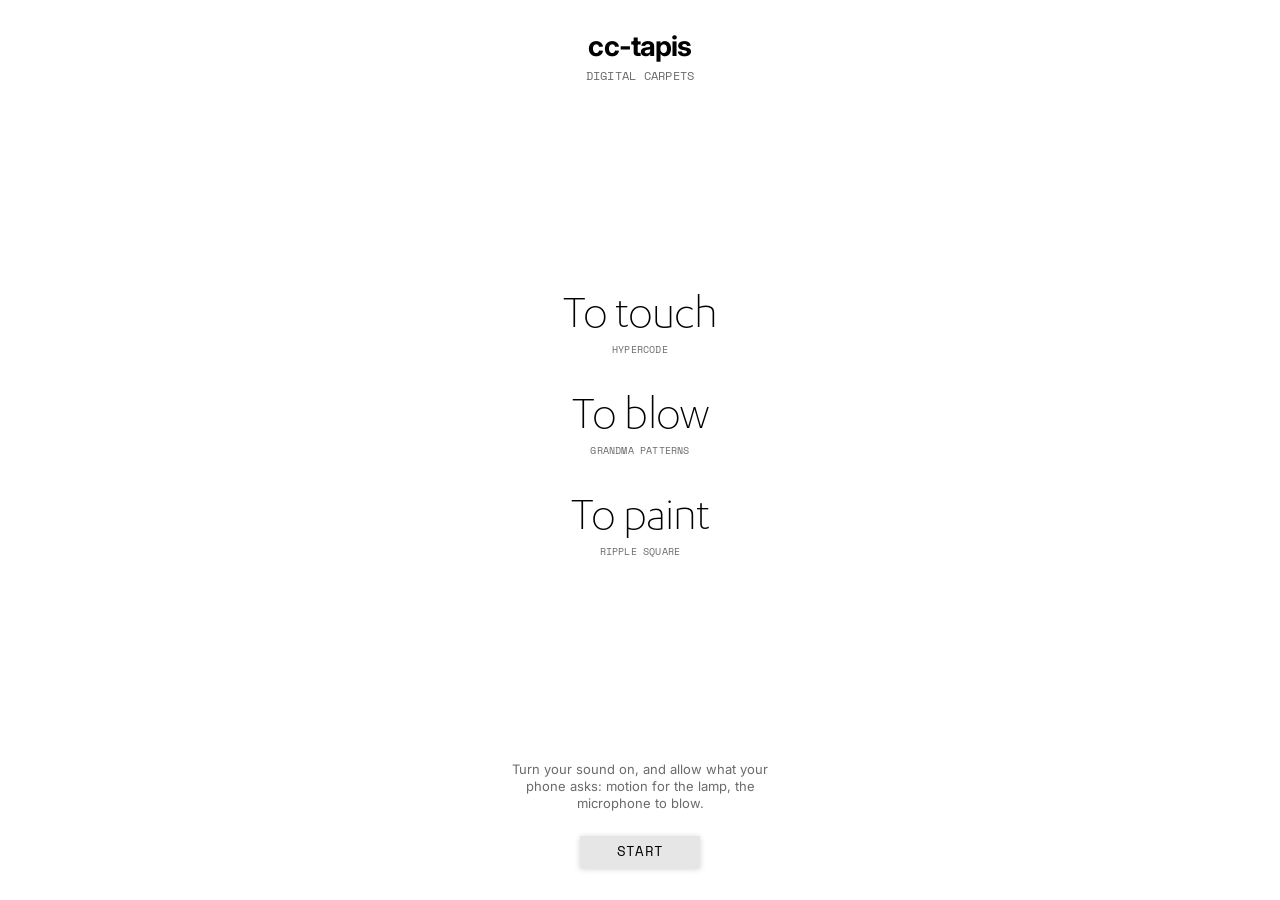
==== commit b7c9a45d: "A first screen before the rugs: the three verbs and Start, whose tap asks for motion (the lamp) and " ====
--- a/index.html
+++ b/index.html
@@ -19,7 +19,21 @@
     document.write('<link rel="stylesheet" href="css/main.css?' + fresh + '">');
   </script>
 </head>
-<body class="is-starting">
+<body class="is-starting is-intro">
+
+  <!-- The first screen: what you can do, and one tap to start, which asks for the microphone
+       (to blow) and turns the sound on, so nothing asks later (js/carpet-intro.js) -->
+  <section class="intro" data-intro>
+    <span class="wordmark">cc-tapis</span>
+    <p class="intro__kicker mono">Digital carpets</p>
+    <ul class="intro__verbs">
+      <li><span class="intro__verb">To touch</span><span class="intro__name mono">Hypercode</span></li>
+      <li><span class="intro__verb">To blow</span><span class="intro__name mono">GrandMa Patterns</span></li>
+      <li><span class="intro__verb">To paint</span><span class="intro__name mono">Ripple Square</span></li>
+    </ul>
+    <p class="intro__note">Turn your sound on, and allow what your phone asks: motion for the lamp, the microphone to blow.</p>
+    <button class="button button--wide button--start mono" data-intro-start>Start</button>
+  </section>
 
   <!-- Full screen: the carpet you can zoom and move around, with an arrow on each side -->
   <main class="stage" data-viewer>
@@ -178,6 +192,7 @@
       "js/carpet-info.js",
       "js/carpet-cart.js",
       "js/carpet-collections.js",
+      "js/carpet-intro.js",
     ].forEach(function (src) { document.write('<script src="' + src + '?' + fresh + '"><\/script>'); });
   </script>
 </body>
--- a/css/main.css
+++ b/css/main.css
@@ -208,6 +208,16 @@
   animation: verb 2.5s ease-in-out forwards;
 }
 
+/* Zoomed out there's nothing to do on the rug, so no verb (it waits for the close-up) */
+.verb.is-waiting {
+  visibility: hidden;
+  animation: none;
+}
+
+.is-zoomed-out .verb {
+  visibility: hidden;
+}
+
 /* in within a second, there for about four, then gone */
 @keyframes verb {
   0% { opacity: 0; }
@@ -754,7 +764,7 @@
   filter: brightness(0.72);
 }
 
-/* The wind, where Hypercode has its lamp (left of the rug's name), in view zoomed in or out.
+/* The wind, where Hypercode has its lamp (left of the rug's name), in the close-up only.
    White lines over the rug; while listening they sit in a white circle and stretch out with your
    breath (--breath, 0..1), and a ring round it breathes slowly and swells with your breath */
 .tool--blow {
@@ -773,7 +783,7 @@
   -webkit-user-select: none;
   user-select: none;
   -webkit-touch-callout: none;
-  transition: background var(--duration) var(--ease), color var(--duration) var(--ease);
+  transition: background var(--duration) var(--ease), color var(--duration) var(--ease), opacity var(--duration) var(--ease);
 }
 
 .tool--blow svg {
@@ -805,6 +815,12 @@
 .is-zoomed-out .tool--blow:not(.is-listening) {
   color: var(--color-ink);
   filter: none;
+}
+
+/* Blowing is for the close-up: zoomed out, the wind button isn't there */
+.is-zoomed-out .tool--blow {
+  opacity: 0;
+  pointer-events: none;
 }
 
 /* Zoomed out, a thin ring like the lamp's, so it reads as a button too */
@@ -1676,3 +1692,93 @@
     box-shadow: 0 0 0 12px rgba(160, 160, 160, 0);
   }
 }
+
+/* ---------- The first screen (js/carpet-intro.js) ---------- */
+
+/* White, over everything, the three verbs in the middle and Start at the bottom, where Buy is */
+.intro {
+  position: fixed;
+  inset: 0;
+  z-index: 50;
+  display: flex;
+  flex-direction: column;
+  align-items: center;
+  padding: calc(var(--space-6) + env(safe-area-inset-top)) var(--space-4) calc(var(--space-6) + env(safe-area-inset-bottom));
+  background: var(--color-paper);
+  color: var(--color-ink);
+  text-align: center;
+  transition: opacity 500ms var(--ease);
+}
+
+.intro.is-leaving {
+  opacity: 0;
+  pointer-events: none;
+}
+
+.intro .wordmark {
+  font-size: 28px;
+  transform: none;
+}
+
+.intro__kicker {
+  margin: var(--space-2) 0 0;
+  color: #6b6b6b;
+}
+
+.intro__verbs {
+  list-style: none;
+  margin: auto 0;
+  padding: 0;
+  display: grid;
+  gap: var(--space-6);
+}
+
+.intro__verbs li {
+  display: grid;
+  gap: var(--space-2);
+  opacity: 0;
+  animation: intro-in 700ms var(--ease) forwards;
+}
+
+.intro__verbs li:nth-child(2) { animation-delay: 150ms; }
+.intro__verbs li:nth-child(3) { animation-delay: 300ms; }
+
+@keyframes intro-in {
+  from { opacity: 0; transform: translateY(8px); }
+  to { opacity: 1; transform: none; }
+}
+
+/* The verbs as they appear on the rugs, in the same light Karbon */
+.intro__verb {
+  font-family: "Karbon", var(--font-display);
+  font-size: 48px;
+  font-weight: 300;
+  letter-spacing: -0.02em;
+  line-height: 1;
+}
+
+.intro__name {
+  font-size: var(--text-xs);
+  color: #6b6b6b;
+}
+
+.intro__note {
+  max-width: 280px;
+  margin: 0 0 var(--space-5);
+  font-size: 13px;
+  color: #6b6b6b;
+}
+
+.button--start {
+  width: 120px;
+}
+
+.button--start:disabled {
+  opacity: 0.6;
+}
+
+/* Under the first screen, the rug's verb waits until you've started */
+.is-intro .verb {
+  visibility: hidden;
+  animation: none;
+}
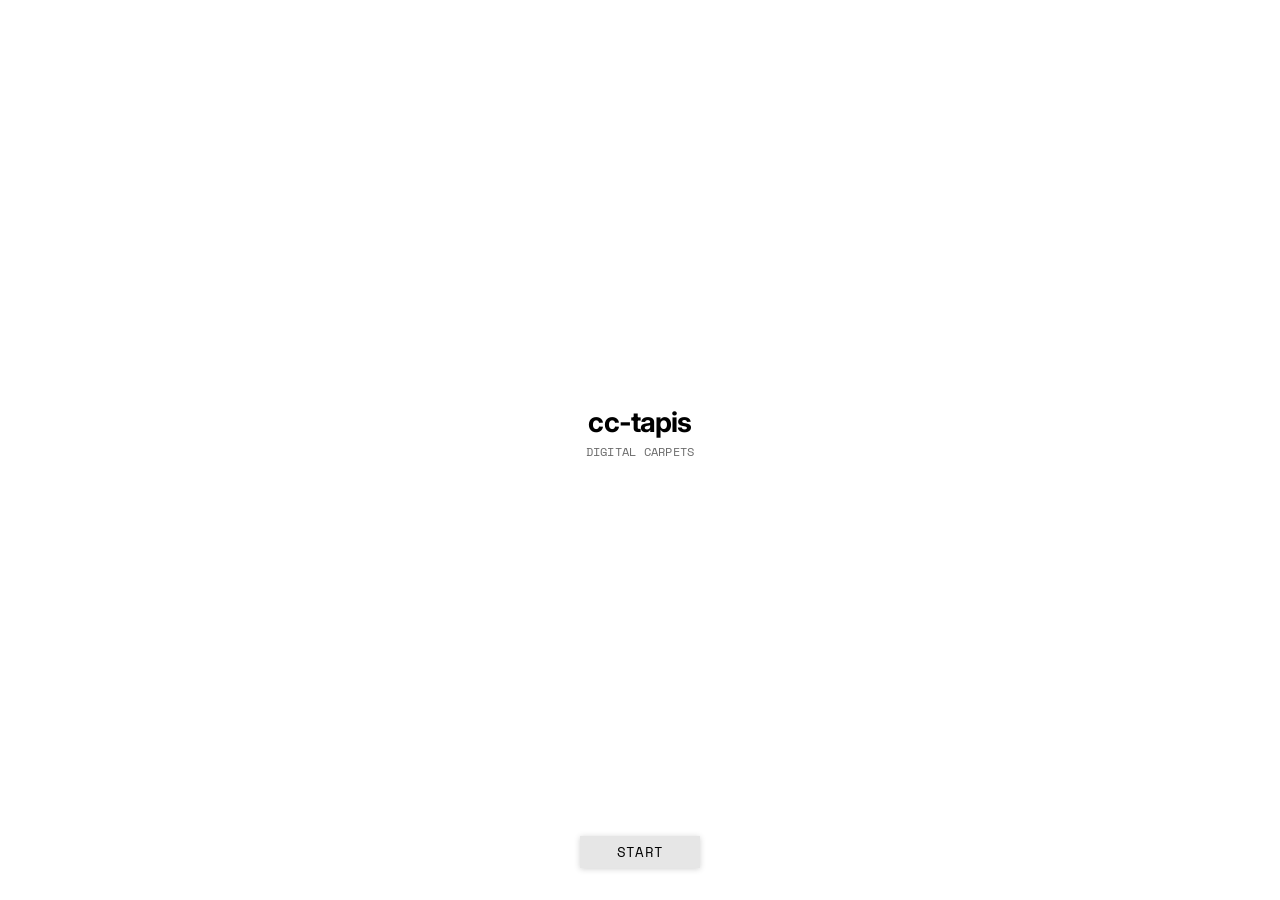
==== commit cf036ea8: "First screens ask one permission at a time, each with what it's for: sound (Allow plays a brush stro" ====
--- a/index.html
+++ b/index.html
@@ -21,18 +21,43 @@
 </head>
 <body class="is-starting is-intro">
 
-  <!-- The first screen: what you can do, and one tap to start, which asks for the microphone
-       (to blow) and turns the sound on, so nothing asks later (js/carpet-intro.js) -->
+  <!-- The first screens, one at a time: the name and Start; then each permission the experience
+       uses, with what it's for and Allow, so nothing asks later (js/carpet-intro.js) -->
   <section class="intro" data-intro>
-    <span class="wordmark">cc-tapis</span>
-    <p class="intro__kicker mono">Digital carpets</p>
-    <ul class="intro__verbs">
-      <li><span class="intro__verb">To touch</span><span class="intro__name mono">Hypercode</span></li>
-      <li><span class="intro__verb">To blow</span><span class="intro__name mono">GrandMa Patterns</span></li>
-      <li><span class="intro__verb">To paint</span><span class="intro__name mono">Ripple Square</span></li>
-    </ul>
-    <p class="intro__note">Turn your sound on, and allow what your phone asks: motion for the lamp, the microphone to blow.</p>
-    <button class="button button--wide button--start mono" data-intro-start>Start</button>
+    <div class="intro__step" data-step="start">
+      <div class="intro__middle">
+        <span class="wordmark">cc-tapis</span>
+        <p class="intro__kicker mono">Digital carpets</p>
+      </div>
+      <button class="button button--wide button--start mono" data-next>Start</button>
+    </div>
+    <div class="intro__step" data-step="sound" hidden>
+      <div class="intro__middle">
+        <p class="intro__kicker mono">Permission <span data-step-count></span></p>
+        <h2 class="intro__title">Sound</h2>
+        <p class="intro__about">The rugs make sound as you play: the brush on Hypercode, the wool on Ripple Square, the wind on GrandMa Patterns. Turn your phone's sound up.</p>
+      </div>
+      <button class="button button--wide button--start mono" data-allow>Allow</button>
+      <button class="intro__skip mono" data-next>Not now</button>
+    </div>
+    <div class="intro__step" data-step="motion" hidden>
+      <div class="intro__middle">
+        <p class="intro__kicker mono">Permission <span data-step-count></span></p>
+        <h2 class="intro__title">Motion</h2>
+        <p class="intro__about">Hypercode's lamp follows your phone: tilt it, and the light moves across the rug.</p>
+      </div>
+      <button class="button button--wide button--start mono" data-allow>Allow</button>
+      <button class="intro__skip mono" data-next>Not now</button>
+    </div>
+    <div class="intro__step" data-step="microphone" hidden>
+      <div class="intro__middle">
+        <p class="intro__kicker mono">Permission <span data-step-count></span></p>
+        <h2 class="intro__title">Microphone</h2>
+        <p class="intro__about">Blow on the bottom of your phone and GrandMa Patterns' pile moves in the wind. It only listens once you tap Blow.</p>
+      </div>
+      <button class="button button--wide button--start mono" data-allow>Allow</button>
+      <button class="intro__skip mono" data-next>Not now</button>
+    </div>
   </section>
 
   <!-- Full screen: the carpet you can zoom and move around, with an arrow on each side -->
--- a/css/main.css
+++ b/css/main.css
@@ -1693,17 +1693,14 @@
   }
 }
 
-/* ---------- The first screen (js/carpet-intro.js) ---------- */
-
-/* White, over everything, the three verbs in the middle and Start at the bottom, where Buy is */
+/* ---------- The first screens (js/carpet-intro.js) ---------- */
+
+/* White, over everything: one screen at a time, its words in the middle and its button at the
+   bottom, where Buy is */
 .intro {
   position: fixed;
   inset: 0;
   z-index: 50;
-  display: flex;
-  flex-direction: column;
-  align-items: center;
-  padding: calc(var(--space-6) + env(safe-area-inset-top)) var(--space-4) calc(var(--space-6) + env(safe-area-inset-bottom));
   background: var(--color-paper);
   color: var(--color-ink);
   text-align: center;
@@ -1715,6 +1712,31 @@
   pointer-events: none;
 }
 
+.intro__step {
+  position: absolute;
+  inset: 0;
+  display: flex;
+  flex-direction: column;
+  align-items: center;
+  padding: calc(var(--space-6) + env(safe-area-inset-top)) var(--space-5) calc(var(--space-6) + env(safe-area-inset-bottom));
+  animation: intro-in 500ms var(--ease);
+}
+
+.intro__step[hidden] {
+  display: none;
+}
+
+@keyframes intro-in {
+  from { opacity: 0; transform: translateY(8px); }
+  to { opacity: 1; transform: none; }
+}
+
+.intro__middle {
+  margin: auto 0;
+  display: grid;
+  justify-items: center;
+}
+
 .intro .wordmark {
   font-size: 28px;
   transform: none;
@@ -1725,31 +1747,9 @@
   color: #6b6b6b;
 }
 
-.intro__verbs {
-  list-style: none;
-  margin: auto 0;
-  padding: 0;
-  display: grid;
-  gap: var(--space-6);
-}
-
-.intro__verbs li {
-  display: grid;
-  gap: var(--space-2);
-  opacity: 0;
-  animation: intro-in 700ms var(--ease) forwards;
-}
-
-.intro__verbs li:nth-child(2) { animation-delay: 150ms; }
-.intro__verbs li:nth-child(3) { animation-delay: 300ms; }
-
-@keyframes intro-in {
-  from { opacity: 0; transform: translateY(8px); }
-  to { opacity: 1; transform: none; }
-}
-
-/* The verbs as they appear on the rugs, in the same light Karbon */
-.intro__verb {
+/* The permission's name, in the light Karbon of the verbs on the rugs */
+.intro__title {
+  margin: var(--space-4) 0 0;
   font-family: "Karbon", var(--font-display);
   font-size: 48px;
   font-weight: 300;
@@ -1757,9 +1757,11 @@
   line-height: 1;
 }
 
-.intro__name {
-  font-size: var(--text-xs);
-  color: #6b6b6b;
+.intro__about {
+  max-width: 270px;
+  margin: var(--space-4) 0 0;
+  font-size: 15px;
+  color: #444;
 }
 
 .intro__note {
@@ -1777,6 +1779,14 @@
   opacity: 0.6;
 }
 
+/* Not now: quiet, under Allow */
+.intro__skip {
+  margin-top: var(--space-3);
+  padding: var(--space-2);
+  color: #6b6b6b;
+  font-size: var(--text-xs);
+}
+
 /* Under the first screen, the rug's verb waits until you've started */
 .is-intro .verb {
   visibility: hidden;
